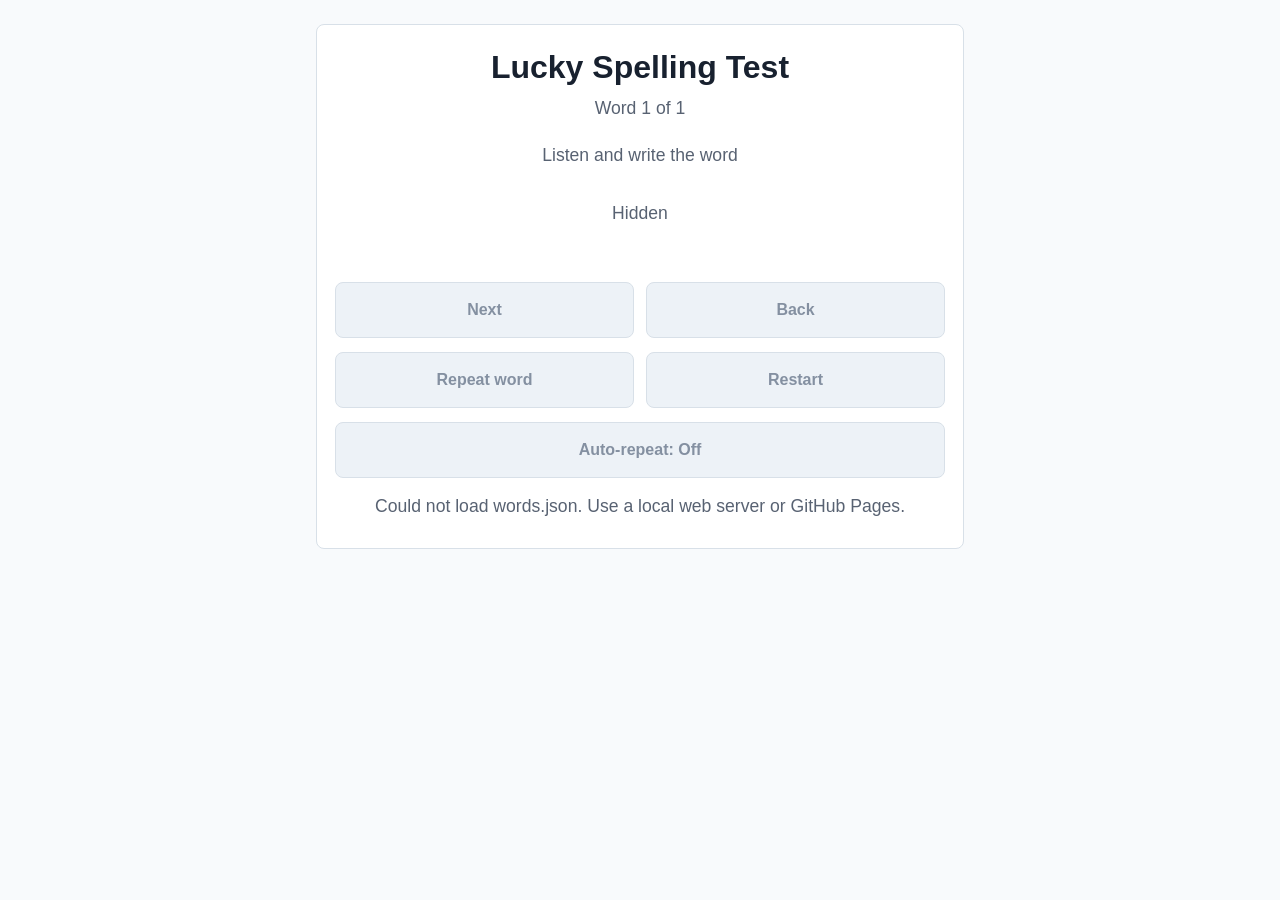
==== templates/index.html @ f451cab5 "Update Lucky spelling test" ====
<!doctype html>
<html lang="en">
  <head>
    <meta charset="utf-8">
    <meta name="viewport" content="width=device-width, initial-scale=1">
    <title>Lucky Spelling Test</title>
    <link rel="stylesheet" href="styles.css">
  </head>
  <body>
    <main class="app" aria-live="polite">
      <section id="test-screen" class="screen">
        <header class="header">
          <h1>Lucky Spelling Test</h1>
          <p id="progress" class="progress">Word 1 of 1</p>
        </header>

        <p class="prompt">Listen and write the word</p>
        <p id="word" class="word hidden-word" aria-live="polite"></p>

        <div class="controls primary-controls">
          <button id="next" type="button">Next</button>
          <button id="back" type="button">Back</button>
        </div>

        <div class="controls">
          <button id="repeat" type="button">Repeat word</button>
          <button id="restart" type="button">Restart</button>
        </div>

        <div class="controls single-control">
          <button id="auto-repeat" type="button" aria-pressed="false">Auto-repeat: Off</button>
        </div>

        <p id="status" class="status"></p>
      </section>

      <section id="finish-screen" class="screen is-hidden">
        <header class="header">
          <h1>Great job!</h1>
          <p class="prompt">Here are all the words:</p>
        </header>
        <ol id="word-list" class="word-list"></ol>
        <div class="controls">
          <button id="finish-restart" type="button">Restart</button>
          <button id="finish-back" type="button">Back</button>
        </div>
      </section>
    </main>

    <script src="app.js"></script>
  </body>
</html>
---- templates/styles.css ----
:root {
  color-scheme: light;
  --bg: #f8fafc;
  --panel: #ffffff;
  --text: #18212f;
  --muted: #586272;
  --accent: #176b87;
  --accent-strong: #0f4d63;
  --line: #d8e0e8;
  --focus: #f2b84b;
}

* {
  box-sizing: border-box;
}

body {
  margin: 0;
  min-height: 100vh;
  font-family: Arial, Helvetica, sans-serif;
  background: var(--bg);
  color: var(--text);
}

.app {
  width: min(100%, 680px);
  margin: 0 auto;
  padding: 24px 16px 40px;
}

.screen {
  background: var(--panel);
  border: 1px solid var(--line);
  border-radius: 8px;
  padding: 24px 18px;
}

.is-hidden {
  display: none;
}

.header {
  text-align: center;
}

h1 {
  margin: 0 0 12px;
  font-size: 2rem;
  line-height: 1.15;
}

.progress,
.prompt,
.status {
  margin: 0;
  color: var(--muted);
  font-size: 1.1rem;
}

.prompt {
  margin-top: 26px;
  text-align: center;
}

.word {
  min-height: 76px;
  margin: 18px 0 8px;
  text-align: center;
  font-size: 2.4rem;
  font-weight: 700;
  letter-spacing: 0;
}

.hidden-word {
  color: transparent;
  text-shadow: 0 0 14px rgba(24, 33, 47, 0.35);
}

.hidden-word::before {
  content: "Hidden";
  color: var(--muted);
  text-shadow: none;
  font-size: 1.1rem;
  font-weight: 400;
}

.controls {
  display: grid;
  grid-template-columns: 1fr 1fr;
  gap: 12px;
  margin-top: 14px;
}

.primary-controls {
  margin-top: 22px;
}

.single-control {
  grid-template-columns: 1fr;
}

button {
  min-height: 56px;
  border: 1px solid var(--accent);
  border-radius: 8px;
  background: var(--accent);
  color: #ffffff;
  font: inherit;
  font-size: 1rem;
  font-weight: 700;
  cursor: pointer;
  touch-action: manipulation;
}

button:active {
  background: var(--accent-strong);
}

button:focus-visible {
  outline: 4px solid var(--focus);
  outline-offset: 2px;
}

button:disabled {
  border-color: var(--line);
  background: #edf2f7;
  color: #8490a1;
  cursor: not-allowed;
}

.status {
  min-height: 28px;
  margin-top: 18px;
  text-align: center;
}

.word-list {
  margin: 20px auto 0;
  padding-left: 28px;
  max-width: 360px;
  font-size: 1.25rem;
  line-height: 1.8;
}

@media (max-width: 480px) {
  .app {
    padding: 14px 10px 28px;
  }

  .screen {
    padding: 20px 12px;
  }

  h1 {
    font-size: 1.7rem;
  }

  .word {
    font-size: 2rem;
  }

  .controls {
    grid-template-columns: 1fr;
  }
}
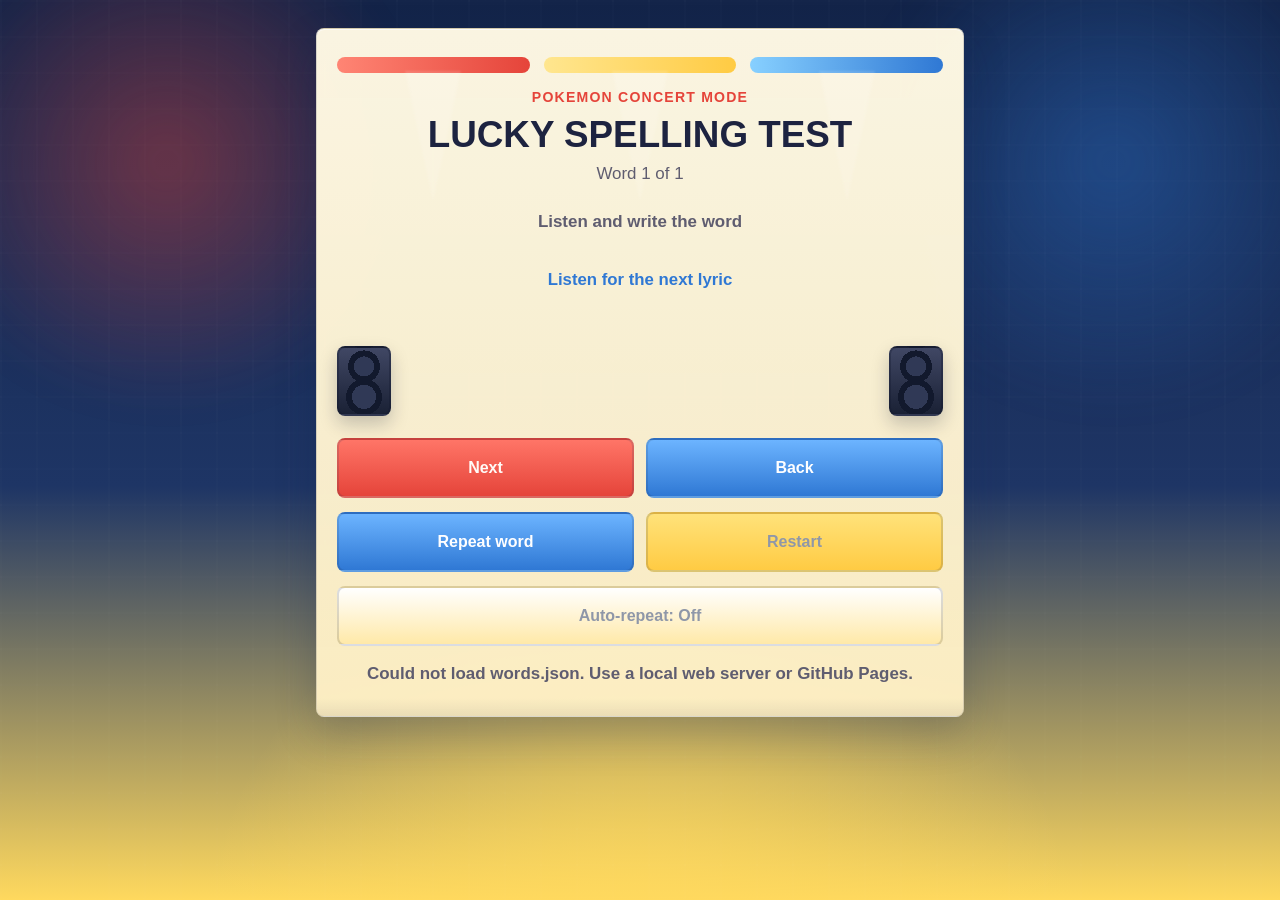
==== commit a8c7fe39: "Update Lucky spelling test" ====
--- a/templates/index.html
+++ b/templates/index.html
@@ -7,15 +7,29 @@
     <link rel="stylesheet" href="styles.css">
   </head>
   <body>
+    <div class="stage-glow stage-glow-left" aria-hidden="true"></div>
+    <div class="stage-glow stage-glow-right" aria-hidden="true"></div>
     <main class="app" aria-live="polite">
       <section id="test-screen" class="screen">
+        <div class="lights" aria-hidden="true">
+          <span class="light light-red"></span>
+          <span class="light light-gold"></span>
+          <span class="light light-blue"></span>
+        </div>
+
         <header class="header">
+          <p class="eyebrow">Pokemon Concert Mode</p>
           <h1>Lucky Spelling Test</h1>
           <p id="progress" class="progress">Word 1 of 1</p>
         </header>
 
         <p class="prompt">Listen and write the word</p>
         <p id="word" class="word hidden-word" aria-live="polite"></p>
+
+        <div class="speaker-row" aria-hidden="true">
+          <span class="speaker speaker-left"></span>
+          <span class="speaker speaker-right"></span>
+        </div>
 
         <div class="controls primary-controls">
           <button id="next" type="button">Next</button>
@@ -35,7 +49,14 @@
       </section>
 
       <section id="finish-screen" class="screen is-hidden">
+        <div class="lights" aria-hidden="true">
+          <span class="light light-red"></span>
+          <span class="light light-gold"></span>
+          <span class="light light-blue"></span>
+        </div>
+
         <header class="header">
+          <p class="eyebrow">Encore</p>
           <h1>Great job!</h1>
           <p class="prompt">Here are all the words:</p>
         </header>
--- a/templates/styles.css
+++ b/templates/styles.css
@@ -1,13 +1,19 @@
 :root {
   color-scheme: light;
-  --bg: #f8fafc;
-  --panel: #ffffff;
-  --text: #18212f;
-  --muted: #586272;
-  --accent: #176b87;
-  --accent-strong: #0f4d63;
-  --line: #d8e0e8;
-  --focus: #f2b84b;
+  --bg-top: #132449;
+  --bg-mid: #1e3565;
+  --bg-bottom: #ffd95e;
+  --panel-top: rgba(255, 249, 229, 0.98);
+  --panel-bottom: rgba(255, 240, 196, 0.96);
+  --text: #1d2340;
+  --muted: #5f5d70;
+  --accent-red: #e5443a;
+  --accent-red-strong: #be2e27;
+  --accent-blue: #2f78d4;
+  --accent-gold: #ffcb43;
+  --line: rgba(31, 43, 77, 0.16);
+  --focus: #0d1b39;
+  --shadow: rgba(20, 35, 70, 0.24);
 }
 
 * {
@@ -17,36 +23,142 @@
 body {
   margin: 0;
   min-height: 100vh;
-  font-family: Arial, Helvetica, sans-serif;
-  background: var(--bg);
+  font-family: "Trebuchet MS", "Arial Rounded MT Bold", "Segoe UI", sans-serif;
+  background:
+    radial-gradient(circle at 50% 110%, rgba(255, 217, 94, 0.95) 0, rgba(255, 217, 94, 0) 38%),
+    linear-gradient(180deg, var(--bg-top) 0%, var(--bg-mid) 54%, var(--bg-bottom) 100%);
   color: var(--text);
+  overflow-x: hidden;
+}
+
+body::before {
+  content: "";
+  position: fixed;
+  inset: 0;
+  background:
+    linear-gradient(90deg, rgba(255, 255, 255, 0.08) 0 2px, transparent 2px 100%),
+    linear-gradient(180deg, rgba(255, 255, 255, 0.06) 0 2px, transparent 2px 100%);
+  background-size: 36px 36px;
+  opacity: 0.18;
+  pointer-events: none;
+}
+
+.stage-glow {
+  position: fixed;
+  top: -8vh;
+  width: 42vw;
+  height: 52vh;
+  border-radius: 50%;
+  filter: blur(24px);
+  opacity: 0.58;
+  pointer-events: none;
+}
+
+.stage-glow-left {
+  left: -8vw;
+  background: radial-gradient(circle, rgba(229, 68, 58, 0.72) 0%, rgba(229, 68, 58, 0) 70%);
+}
+
+.stage-glow-right {
+  right: -8vw;
+  background: radial-gradient(circle, rgba(47, 120, 212, 0.72) 0%, rgba(47, 120, 212, 0) 70%);
 }
 
 .app {
   width: min(100%, 680px);
   margin: 0 auto;
-  padding: 24px 16px 40px;
+  padding: 28px 16px 40px;
+  position: relative;
+  z-index: 1;
 }
 
 .screen {
-  background: var(--panel);
+  position: relative;
+  overflow: hidden;
+  background:
+    linear-gradient(180deg, var(--panel-top) 0%, var(--panel-bottom) 100%);
   border: 1px solid var(--line);
   border-radius: 8px;
-  padding: 24px 18px;
+  padding: 28px 20px 24px;
+  box-shadow:
+    0 18px 40px var(--shadow),
+    inset 0 1px 0 rgba(255, 255, 255, 0.7);
+}
+
+.screen::after {
+  content: "";
+  position: absolute;
+  inset: auto 0 0;
+  height: 18px;
+  background:
+    linear-gradient(180deg, rgba(29, 35, 64, 0) 0%, rgba(29, 35, 64, 0.08) 100%);
 }
 
 .is-hidden {
   display: none;
 }
 
+.lights {
+  display: grid;
+  grid-template-columns: repeat(3, 1fr);
+  gap: 14px;
+  margin-bottom: 16px;
+}
+
+.light {
+  position: relative;
+  display: block;
+  height: 16px;
+  border-radius: 999px;
+}
+
+.light::after {
+  content: "";
+  position: absolute;
+  top: 14px;
+  left: 50%;
+  width: 0;
+  height: 0;
+  transform: translateX(-50%);
+  border-left: 28px solid transparent;
+  border-right: 28px solid transparent;
+  border-top: 130px solid rgba(255, 255, 255, 0.18);
+  filter: blur(1px);
+  opacity: 0.75;
+}
+
+.light-red {
+  background: linear-gradient(90deg, #ff8574 0%, var(--accent-red) 100%);
+}
+
+.light-gold {
+  background: linear-gradient(90deg, #ffe68f 0%, var(--accent-gold) 100%);
+}
+
+.light-blue {
+  background: linear-gradient(90deg, #87d0ff 0%, var(--accent-blue) 100%);
+}
+
 .header {
   text-align: center;
+  position: relative;
+  z-index: 1;
+}
+
+.eyebrow {
+  margin: 0 0 10px;
+  color: var(--accent-red);
+  font-size: 0.88rem;
+  font-weight: 800;
+  text-transform: uppercase;
+  letter-spacing: 1.2px;
 }
 
 h1 {
-  margin: 0 0 12px;
-  font-size: 2rem;
-  line-height: 1.15;
+  margin: 0 0 10px;
+  font-size: 2.3rem;
+  line-height: 1.06;
+  text-transform: uppercase;
 }
 
 .progress,
@@ -54,34 +166,55 @@
 .status {
   margin: 0;
   color: var(--muted);
-  font-size: 1.1rem;
+  font-size: 1.06rem;
 }
 
 .prompt {
-  margin-top: 26px;
+  margin-top: 28px;
   text-align: center;
+  font-weight: 700;
+}
+
+.speaker-row {
+  display: flex;
+  justify-content: space-between;
+  align-items: flex-end;
+  margin: 12px 0 2px;
+}
+
+.speaker {
+  display: inline-block;
+  width: 54px;
+  height: 70px;
+  border-radius: 8px;
+  background:
+    radial-gradient(circle at 50% 28%, #303956 0 10px, #12192d 10px 16px, transparent 16px),
+    radial-gradient(circle at 50% 74%, #303956 0 12px, #12192d 12px 18px, transparent 18px),
+    linear-gradient(180deg, #404764 0%, #1a2135 100%);
+  border: 2px solid rgba(17, 24, 44, 0.32);
+  box-shadow: 0 8px 18px rgba(17, 24, 44, 0.22);
 }
 
 .word {
-  min-height: 76px;
-  margin: 18px 0 8px;
+  min-height: 88px;
+  margin: 14px 0 8px;
   text-align: center;
-  font-size: 2.4rem;
-  font-weight: 700;
+  font-size: 2.7rem;
+  font-weight: 800;
   letter-spacing: 0;
 }
 
 .hidden-word {
   color: transparent;
-  text-shadow: 0 0 14px rgba(24, 33, 47, 0.35);
+  text-shadow: 0 0 16px rgba(29, 35, 64, 0.28);
 }
 
 .hidden-word::before {
-  content: "Hidden";
-  color: var(--muted);
+  content: "Listen for the next lyric";
+  color: var(--accent-blue);
   text-shadow: none;
-  font-size: 1.1rem;
-  font-weight: 400;
+  font-size: 1.05rem;
+  font-weight: 700;
 }
 
 .controls {
@@ -100,20 +233,49 @@
 }
 
 button {
-  min-height: 56px;
-  border: 1px solid var(--accent);
+  min-height: 60px;
+  border: 2px solid rgba(29, 35, 64, 0.08);
   border-radius: 8px;
-  background: var(--accent);
-  color: #ffffff;
+  background:
+    linear-gradient(180deg, #ffffff 0%, #fff0bd 100%);
+  color: var(--text);
   font: inherit;
   font-size: 1rem;
-  font-weight: 700;
+  font-weight: 800;
   cursor: pointer;
   touch-action: manipulation;
+  box-shadow: 0 10px 16px rgba(31, 43, 77, 0.12);
+  transition: transform 120ms ease, box-shadow 120ms ease, background 120ms ease;
+}
+
+#next,
+#finish-restart {
+  background: linear-gradient(180deg, #ff7567 0%, var(--accent-red) 100%);
+  color: #fffaf7;
+}
+
+#back,
+#repeat {
+  background: linear-gradient(180deg, #6cb4ff 0%, var(--accent-blue) 100%);
+  color: #fefeff;
+}
+
+#restart,
+#finish-back {
+  background: linear-gradient(180deg, #ffe27a 0%, var(--accent-gold) 100%);
+}
+
+#auto-repeat {
+  background: linear-gradient(180deg, #ffffff 0%, #ffe9a8 100%);
 }
 
 button:active {
-  background: var(--accent-strong);
+  transform: translateY(1px);
+}
+
+button:hover {
+  transform: translateY(-1px);
+  box-shadow: 0 14px 18px rgba(31, 43, 77, 0.16);
 }
 
 button:focus-visible {
@@ -123,23 +285,26 @@
 
 button:disabled {
   border-color: var(--line);
-  background: #edf2f7;
-  color: #8490a1;
+  background: #f0f1f4;
+  color: #8f97a8;
   cursor: not-allowed;
+  box-shadow: none;
 }
 
 .status {
   min-height: 28px;
   margin-top: 18px;
   text-align: center;
+  font-weight: 700;
 }
 
 .word-list {
   margin: 20px auto 0;
-  padding-left: 28px;
+  padding: 0 0 0 30px;
   max-width: 360px;
   font-size: 1.25rem;
   line-height: 1.8;
+  font-weight: 700;
 }
 
 @media (max-width: 480px) {
@@ -151,12 +316,23 @@
     padding: 20px 12px;
   }
 
+  .light::after {
+    border-left-width: 20px;
+    border-right-width: 20px;
+    border-top-width: 92px;
+  }
+
+  .speaker {
+    width: 44px;
+    height: 58px;
+  }
+
   h1 {
-    font-size: 1.7rem;
+    font-size: 1.9rem;
   }
 
   .word {
-    font-size: 2rem;
+    font-size: 2.15rem;
   }
 
   .controls {
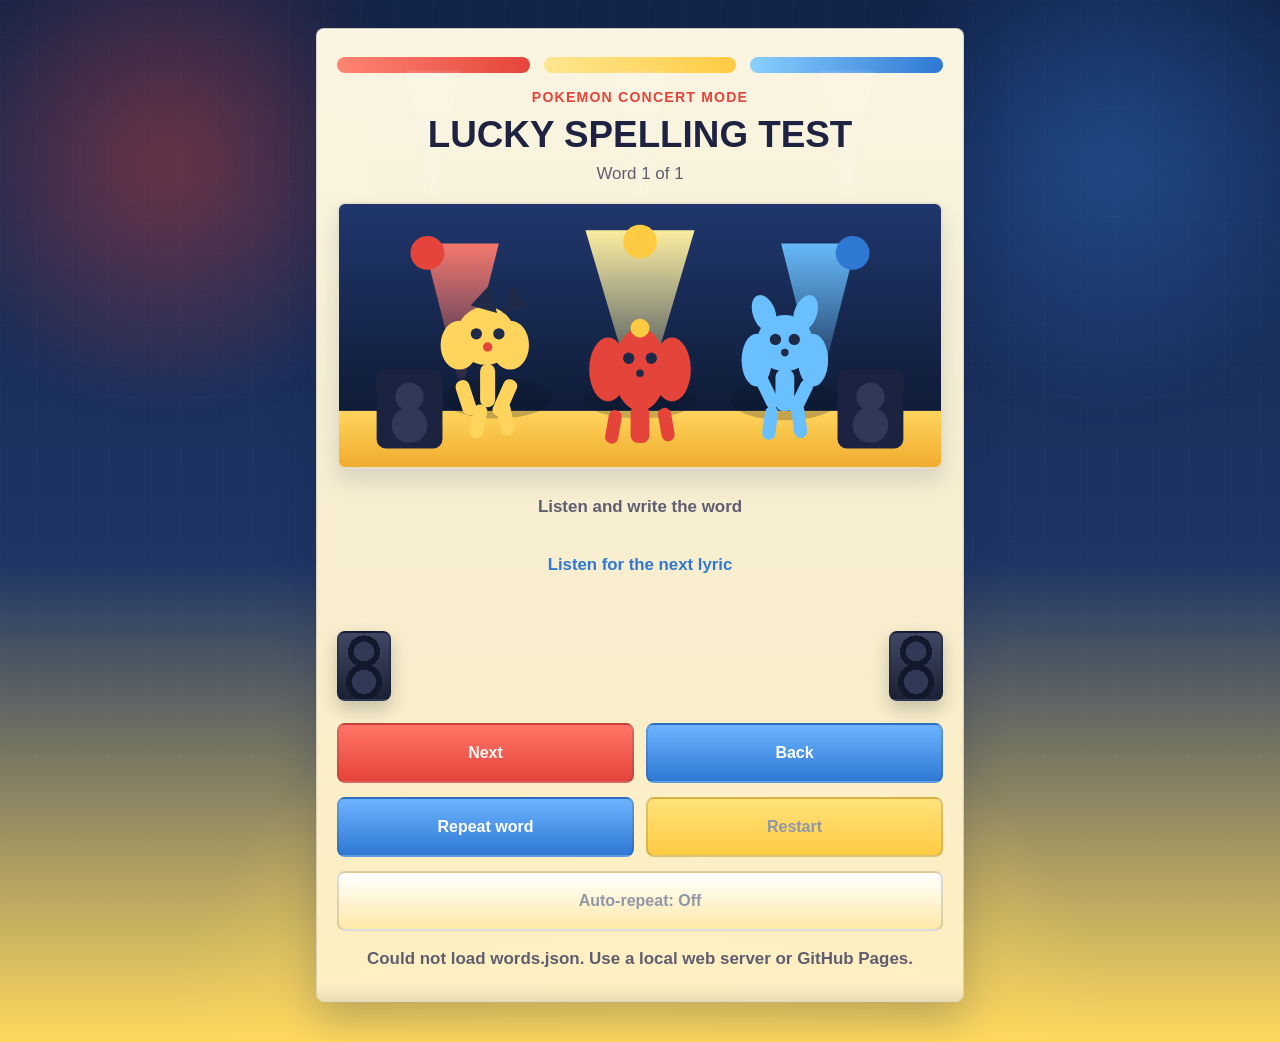
==== commit 7c9e44b8: "Update Lucky spelling test" ====
--- a/templates/index.html
+++ b/templates/index.html
@@ -22,6 +22,99 @@
           <h1>Lucky Spelling Test</h1>
           <p id="progress" class="progress">Word 1 of 1</p>
         </header>
+
+        <figure class="hero-art" aria-hidden="true">
+          <svg viewBox="0 0 640 280" role="img" focusable="false">
+            <defs>
+              <linearGradient id="stageSky" x1="0%" y1="0%" x2="0%" y2="100%">
+                <stop offset="0%" stop-color="#20376d" />
+                <stop offset="100%" stop-color="#0f1c37" />
+              </linearGradient>
+              <linearGradient id="stageFloor" x1="0%" y1="0%" x2="0%" y2="100%">
+                <stop offset="0%" stop-color="#ffd45c" />
+                <stop offset="100%" stop-color="#f0ac2e" />
+              </linearGradient>
+              <linearGradient id="spotRed" x1="0%" y1="0%" x2="0%" y2="100%">
+                <stop offset="0%" stop-color="#ff7b6d" stop-opacity="0.95" />
+                <stop offset="100%" stop-color="#ff7b6d" stop-opacity="0" />
+              </linearGradient>
+              <linearGradient id="spotBlue" x1="0%" y1="0%" x2="0%" y2="100%">
+                <stop offset="0%" stop-color="#6ac0ff" stop-opacity="0.95" />
+                <stop offset="100%" stop-color="#6ac0ff" stop-opacity="0" />
+              </linearGradient>
+              <linearGradient id="spotGold" x1="0%" y1="0%" x2="0%" y2="100%">
+                <stop offset="0%" stop-color="#fff0a0" stop-opacity="0.98" />
+                <stop offset="100%" stop-color="#fff0a0" stop-opacity="0" />
+              </linearGradient>
+            </defs>
+
+            <rect width="640" height="220" fill="url(#stageSky)" />
+            <rect y="220" width="640" height="60" fill="url(#stageFloor)" />
+
+            <polygon points="90,42 170,42 130,200" fill="url(#spotRed)" />
+            <polygon points="262,28 378,28 320,224" fill="url(#spotGold)" />
+            <polygon points="470,42 550,42 510,200" fill="url(#spotBlue)" />
+
+            <circle cx="94" cy="52" r="18" fill="#e5443a" />
+            <circle cx="320" cy="40" r="18" fill="#ffcb43" />
+            <circle cx="546" cy="52" r="18" fill="#2f78d4" />
+
+            <rect x="40" y="176" width="70" height="84" rx="10" fill="#1b2340" />
+            <rect x="530" y="176" width="70" height="84" rx="10" fill="#1b2340" />
+            <circle cx="75" cy="205" r="15" fill="#303956" />
+            <circle cx="75" cy="235" r="19" fill="#303956" />
+            <circle cx="565" cy="205" r="15" fill="#303956" />
+            <circle cx="565" cy="235" r="19" fill="#303956" />
+
+            <g transform="translate(168 114)">
+              <ellipse cx="0" cy="92" rx="58" ry="22" fill="rgba(10,18,36,0.24)" />
+              <circle cx="-12" cy="26" r="31" fill="#ffd45c" />
+              <ellipse cx="-40" cy="36" rx="20" ry="26" fill="#ffd45c" />
+              <ellipse cx="14" cy="36" rx="20" ry="26" fill="#ffd45c" />
+              <polygon points="-28,-6 -8,-28 0,2" fill="#1f2948" />
+              <polygon points="6,2 16,-28 34,-4" fill="#1f2948" />
+              <circle cx="-22" cy="24" r="6" fill="#1f2948" />
+              <circle cx="2" cy="24" r="6" fill="#1f2948" />
+              <circle cx="-10" cy="38" r="5" fill="#e5443a" />
+              <rect x="-18" y="56" width="16" height="46" rx="8" fill="#ffd45c" />
+              <rect x="-46" y="76" width="15" height="38" rx="7" fill="#ffd45c" transform="rotate(-18 -46 76)" />
+              <rect x="10" y="70" width="15" height="42" rx="7" fill="#ffd45c" transform="rotate(24 10 70)" />
+              <rect x="-24" y="98" width="15" height="36" rx="7" fill="#ffd45c" transform="rotate(10 -24 98)" />
+              <rect x="-2" y="98" width="15" height="36" rx="7" fill="#ffd45c" transform="rotate(-12 -2 98)" />
+            </g>
+
+            <g transform="translate(320 120)">
+              <ellipse cx="0" cy="88" rx="60" ry="20" fill="rgba(10,18,36,0.22)" />
+              <ellipse cx="0" cy="56" rx="28" ry="44" fill="#e5443a" />
+              <ellipse cx="-34" cy="56" rx="20" ry="34" fill="#e5443a" />
+              <ellipse cx="34" cy="56" rx="20" ry="34" fill="#e5443a" />
+              <circle cx="-12" cy="44" r="6" fill="#1f2948" />
+              <circle cx="12" cy="44" r="6" fill="#1f2948" />
+              <circle cx="0" cy="60" r="4" fill="#1f2948" />
+              <circle cx="0" cy="12" r="10" fill="#ffcb43" />
+              <rect x="-10" y="94" width="20" height="40" rx="8" fill="#e5443a" />
+              <rect x="-32" y="98" width="14" height="36" rx="7" fill="#e5443a" transform="rotate(10 -32 98)" />
+              <rect x="18" y="98" width="14" height="36" rx="7" fill="#e5443a" transform="rotate(-10 18 98)" />
+            </g>
+
+            <g transform="translate(474 116)">
+              <ellipse cx="0" cy="92" rx="58" ry="22" fill="rgba(10,18,36,0.24)" />
+              <circle cx="0" cy="32" r="30" fill="#6ac0ff" />
+              <ellipse cx="-30" cy="50" rx="16" ry="28" fill="#6ac0ff" />
+              <ellipse cx="30" cy="50" rx="16" ry="28" fill="#6ac0ff" />
+              <ellipse cx="-22" cy="0" rx="12" ry="20" fill="#6ac0ff" transform="rotate(-20 -22 0)" />
+              <ellipse cx="22" cy="0" rx="12" ry="20" fill="#6ac0ff" transform="rotate(20 22 0)" />
+              <circle cx="-10" cy="28" r="6" fill="#1f2948" />
+              <circle cx="10" cy="28" r="6" fill="#1f2948" />
+              <circle cx="0" cy="42" r="4" fill="#1f2948" />
+              <rect x="-10" y="60" width="20" height="44" rx="8" fill="#6ac0ff" />
+              <rect x="-34" y="68" width="14" height="40" rx="7" fill="#6ac0ff" transform="rotate(-26 -34 68)" />
+              <rect x="20" y="68" width="14" height="40" rx="7" fill="#6ac0ff" transform="rotate(26 20 68)" />
+              <rect x="-20" y="98" width="14" height="36" rx="7" fill="#6ac0ff" transform="rotate(8 -20 98)" />
+              <rect x="6" y="98" width="14" height="36" rx="7" fill="#6ac0ff" transform="rotate(-8 6 98)" />
+            </g>
+          </svg>
+        </figure>
 
         <p class="prompt">Listen and write the word</p>
         <p id="word" class="word hidden-word" aria-live="polite"></p>
--- a/templates/styles.css
+++ b/templates/styles.css
@@ -175,6 +175,21 @@
   font-weight: 700;
 }
 
+.hero-art {
+  margin: 18px 0 8px;
+  position: relative;
+  z-index: 1;
+}
+
+.hero-art svg {
+  display: block;
+  width: 100%;
+  height: auto;
+  border-radius: 8px;
+  border: 2px solid rgba(29, 35, 64, 0.08);
+  box-shadow: 0 12px 22px rgba(31, 43, 77, 0.14);
+}
+
 .speaker-row {
   display: flex;
   justify-content: space-between;
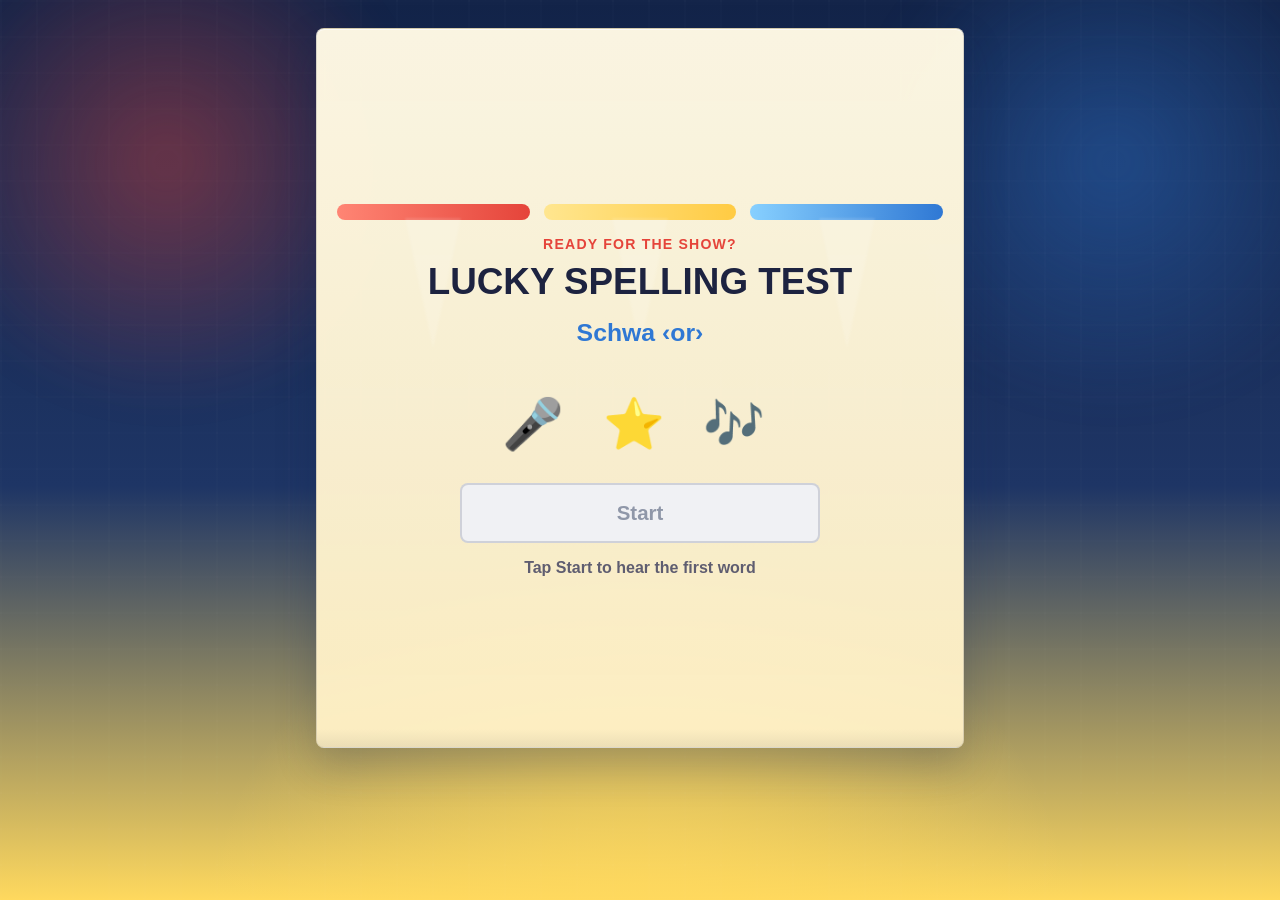
==== commit d1a3e6b2: "Update Lucky spelling test" ====
--- a/templates/index.html
+++ b/templates/index.html
@@ -3,14 +3,32 @@
   <head>
     <meta charset="utf-8">
     <meta name="viewport" content="width=device-width, initial-scale=1">
+    <meta http-equiv="Cache-Control" content="no-store, no-cache, must-revalidate">
+    <meta http-equiv="Pragma" content="no-cache">
     <title>Lucky Spelling Test</title>
-    <link rel="stylesheet" href="styles.css">
+    <link rel="stylesheet" href="styles.css?v=page22-20260718-1">
   </head>
   <body>
     <div class="stage-glow stage-glow-left" aria-hidden="true"></div>
-    <div class="stage-glow stage-glow-right" aria-hidden="true"></div>
-    <main class="app" aria-live="polite">
-      <section id="test-screen" class="screen">
+      <div class="stage-glow stage-glow-right" aria-hidden="true"></div>
+      <main class="app" aria-live="polite">
+      <section id="intro-screen" class="screen intro-screen">
+        <div class="lights" aria-hidden="true">
+          <span class="light light-red"></span>
+          <span class="light light-gold"></span>
+          <span class="light light-blue"></span>
+        </div>
+        <header class="header intro-header">
+          <p class="eyebrow">Ready for the show?</p>
+          <h1 id="intro-title">Lucky Spelling Test</h1>
+          <p id="intro-topic" class="intro-topic">Schwa ‹or›</p>
+        </header>
+        <div class="intro-note" aria-hidden="true">🎤 ⭐ 🎶</div>
+        <button id="start" class="start-button" type="button">Start</button>
+        <p class="start-hint">Tap Start to hear the first word</p>
+      </section>
+
+      <section id="test-screen" class="screen is-hidden">
         <div class="lights" aria-hidden="true">
           <span class="light light-red"></span>
           <span class="light light-gold"></span>
@@ -18,8 +36,7 @@
         </div>
 
         <header class="header">
-          <p class="eyebrow">Pokemon Concert Mode</p>
-          <h1>Lucky Spelling Test</h1>
+          <p class="eyebrow">Listen and spell</p>
           <p id="progress" class="progress">Word 1 of 1</p>
         </header>
 
@@ -131,10 +148,11 @@
 
         <div class="controls">
           <button id="repeat" type="button">Repeat word</button>
-          <button id="restart" type="button">Restart</button>
+          <button id="learn" type="button">Learn this word</button>
         </div>
 
-        <div class="controls single-control">
+        <div class="controls">
+          <button id="restart" type="button">Restart</button>
           <button id="auto-repeat" type="button" aria-pressed="false">Auto-repeat: Off</button>
         </div>
 
@@ -159,8 +177,20 @@
           <button id="finish-back" type="button">Back</button>
         </div>
       </section>
+
+      <dialog id="learn-dialog" class="learn-dialog" aria-labelledby="learn-word">
+        <div class="learn-card">
+          <button id="close-learn" class="close-learn" type="button" aria-label="Close learning card">×</button>
+          <p class="eyebrow">Learn this word</p>
+          <h2 id="learn-word"></h2>
+          <img id="learn-image" class="learn-image" alt="">
+          <p id="learn-definition" class="learn-definition"></p>
+          <button id="play-definition" class="play-definition" type="button">▶ Play definition</button>
+          <a id="image-credit" class="image-credit" href="https://openmoji.org/" target="_blank" rel="noopener"></a>
+        </div>
+      </dialog>
     </main>
 
-    <script src="app.js"></script>
+    <script src="app.js?v=page22-20260718-1"></script>
   </body>
 </html>
--- a/templates/styles.css
+++ b/templates/styles.css
@@ -145,6 +145,50 @@
   z-index: 1;
 }
 
+.intro-screen {
+  min-height: min(720px, calc(100vh - 68px));
+  display: flex;
+  flex-direction: column;
+  justify-content: center;
+  text-align: center;
+}
+
+.intro-screen.is-hidden {
+  display: none;
+}
+
+.intro-header h1 {
+  max-width: 560px;
+  margin-inline: auto;
+}
+
+.intro-topic {
+  margin: 18px 0 0;
+  color: var(--accent-blue);
+  font-size: 1.55rem;
+  font-weight: 900;
+}
+
+.intro-note {
+  margin: 48px 0 30px;
+  font-size: 3.1rem;
+  letter-spacing: 0.25em;
+}
+
+.start-button {
+  width: min(100%, 360px);
+  margin: 0 auto;
+  background: linear-gradient(180deg, #ff7567 0%, var(--accent-red) 100%);
+  color: #fffaf7;
+  font-size: 1.28rem;
+}
+
+.start-hint {
+  margin: 16px 0 0;
+  color: var(--muted);
+  font-weight: 700;
+}
+
 .eyebrow {
   margin: 0 0 10px;
   color: var(--accent-red);
@@ -275,6 +319,12 @@
   color: #fefeff;
 }
 
+#learn,
+.play-definition {
+  background: linear-gradient(180deg, #65d9a1 0%, #269f6c 100%);
+  color: #fff;
+}
+
 #restart,
 #finish-back {
   background: linear-gradient(180deg, #ffe27a 0%, var(--accent-gold) 100%);
@@ -322,6 +372,81 @@
   font-weight: 700;
 }
 
+.learn-dialog {
+  width: min(calc(100% - 24px), 560px);
+  padding: 0;
+  border: 0;
+  border-radius: 12px;
+  color: var(--text);
+  background: transparent;
+  box-shadow: 0 24px 70px rgba(10, 18, 36, 0.4);
+}
+
+.learn-dialog::backdrop {
+  background: rgba(10, 18, 36, 0.72);
+  backdrop-filter: blur(4px);
+}
+
+.learn-card {
+  position: relative;
+  padding: 30px 24px 24px;
+  text-align: center;
+  background: linear-gradient(180deg, #fffdf4 0%, #fff0c4 100%);
+  border: 3px solid var(--accent-gold);
+  border-radius: 12px;
+}
+
+.learn-card h2 {
+  margin: 4px 0 14px;
+  font-size: 2.5rem;
+  text-transform: lowercase;
+}
+
+.learn-image {
+  display: block;
+  width: min(100%, 220px);
+  height: 220px;
+  margin: 0 auto;
+  padding: 12px;
+  object-fit: contain;
+  border-radius: 12px;
+  background: #fff;
+  border: 2px solid var(--line);
+}
+
+.learn-definition {
+  max-width: 440px;
+  margin: 20px auto;
+  font-size: 1.25rem;
+  line-height: 1.45;
+  font-weight: 800;
+}
+
+.play-definition {
+  width: min(100%, 340px);
+}
+
+.close-learn {
+  position: absolute;
+  top: 10px;
+  right: 10px;
+  width: 46px;
+  min-height: 46px;
+  border-radius: 50%;
+  background: #fff;
+  font-size: 1.7rem;
+  line-height: 1;
+  box-shadow: none;
+}
+
+.image-credit {
+  display: block;
+  width: fit-content;
+  margin: 16px auto 0;
+  color: var(--muted);
+  font-size: 0.78rem;
+}
+
 @media (max-width: 480px) {
   .app {
     padding: 14px 10px 28px;
@@ -350,6 +475,19 @@
     font-size: 2.15rem;
   }
 
+  .intro-screen {
+    min-height: calc(100vh - 42px);
+  }
+
+  .intro-note {
+    margin: 34px 0 24px;
+    font-size: 2.4rem;
+  }
+
+  .learn-image {
+    height: 180px;
+  }
+
   .controls {
     grid-template-columns: 1fr;
   }
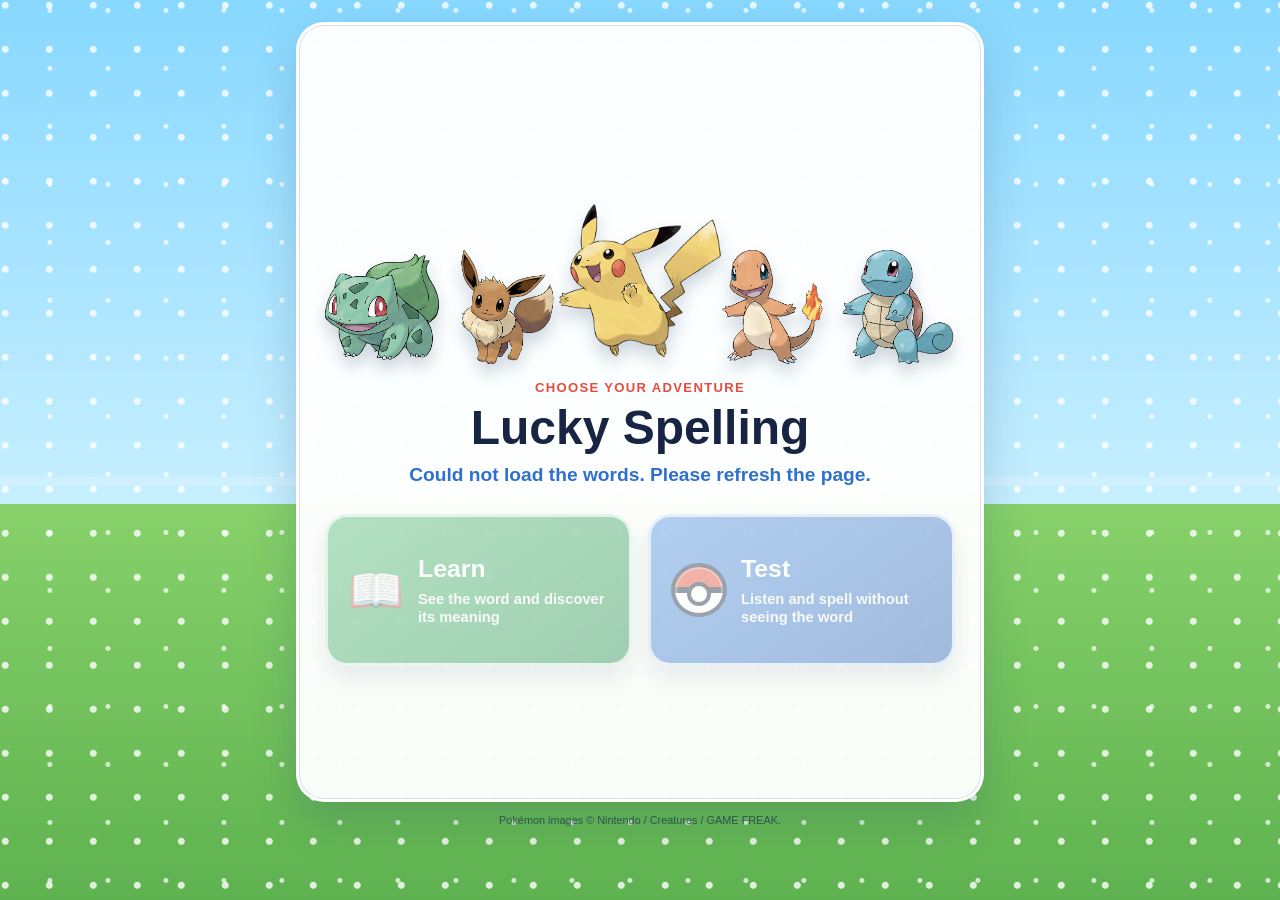
==== commit ddc2d803: "Add Pokemon learn and test modes" ====
--- a/templates/index.html
+++ b/templates/index.html
@@ -6,191 +6,101 @@
     <meta http-equiv="Cache-Control" content="no-store, no-cache, must-revalidate">
     <meta http-equiv="Pragma" content="no-cache">
     <title>Lucky Spelling Test</title>
-    <link rel="stylesheet" href="styles.css?v=page22-20260718-1">
+    <link rel="stylesheet" href="styles.css?v=pokemon-modes-20260718-1">
   </head>
   <body>
-    <div class="stage-glow stage-glow-left" aria-hidden="true"></div>
-      <div class="stage-glow stage-glow-right" aria-hidden="true"></div>
-      <main class="app" aria-live="polite">
+    <main class="app" aria-live="polite">
       <section id="intro-screen" class="screen intro-screen">
-        <div class="lights" aria-hidden="true">
-          <span class="light light-red"></span>
-          <span class="light light-gold"></span>
-          <span class="light light-blue"></span>
+        <div class="pokemon-lineup" aria-label="Pikachu, Eevee, Bulbasaur, Charmander, and Squirtle">
+          <img src="pokemon/bulbasaur.png?v=pokemon-modes-20260718-1" alt="Bulbasaur">
+          <img src="pokemon/eevee.png?v=pokemon-modes-20260718-1" alt="Eevee">
+          <img class="lineup-star" src="pokemon/pikachu.png?v=pokemon-modes-20260718-1" alt="Pikachu">
+          <img src="pokemon/charmander.png?v=pokemon-modes-20260718-1" alt="Charmander">
+          <img src="pokemon/squirtle.png?v=pokemon-modes-20260718-1" alt="Squirtle">
         </div>
-        <header class="header intro-header">
-          <p class="eyebrow">Ready for the show?</p>
-          <h1 id="intro-title">Lucky Spelling Test</h1>
-          <p id="intro-topic" class="intro-topic">Schwa ‹or›</p>
+
+        <header class="intro-header">
+          <p class="eyebrow">Choose your adventure</p>
+          <h1 id="intro-title">Lucky Spelling</h1>
+          <p id="intro-topic" class="intro-topic">Listen, learn, and spell</p>
         </header>
-        <div class="intro-note" aria-hidden="true">🎤 ⭐ 🎶</div>
-        <button id="start" class="start-button" type="button">Start</button>
-        <p class="start-hint">Tap Start to hear the first word</p>
+
+        <div class="mode-grid" aria-label="Choose a mode">
+          <button id="choose-learn" class="mode-card mode-learn" type="button">
+            <span class="mode-icon" aria-hidden="true">📖</span>
+            <span class="mode-copy">
+              <strong>Learn</strong>
+              <small>See the word and discover its meaning</small>
+            </span>
+          </button>
+          <button id="choose-test" class="mode-card mode-test" type="button">
+            <span class="mode-icon pokeball-icon" aria-hidden="true"></span>
+            <span class="mode-copy">
+              <strong>Test</strong>
+              <small>Listen and spell without seeing the word</small>
+            </span>
+          </button>
+        </div>
       </section>
 
-      <section id="test-screen" class="screen is-hidden">
-        <div class="lights" aria-hidden="true">
-          <span class="light light-red"></span>
-          <span class="light light-gold"></span>
-          <span class="light light-blue"></span>
+      <section id="practice-screen" class="screen practice-screen is-hidden">
+        <header class="practice-header">
+          <button id="change-mode" class="quiet-button" type="button">← Modes</button>
+          <p id="progress" class="progress">1 of 1</p>
+        </header>
+
+        <div class="practice-title">
+          <div>
+            <p id="mode-label" class="eyebrow">Learn mode</p>
+            <h1 id="practice-heading">Learn the word</h1>
+          </div>
+          <img id="buddy-image" class="buddy-image" src="pokemon/pikachu.png?v=pokemon-modes-20260718-1" alt="Pikachu">
         </div>
 
-        <header class="header">
-          <p class="eyebrow">Listen and spell</p>
-          <p id="progress" class="progress">Word 1 of 1</p>
-        </header>
-
-        <figure class="hero-art" aria-hidden="true">
-          <svg viewBox="0 0 640 280" role="img" focusable="false">
-            <defs>
-              <linearGradient id="stageSky" x1="0%" y1="0%" x2="0%" y2="100%">
-                <stop offset="0%" stop-color="#20376d" />
-                <stop offset="100%" stop-color="#0f1c37" />
-              </linearGradient>
-              <linearGradient id="stageFloor" x1="0%" y1="0%" x2="0%" y2="100%">
-                <stop offset="0%" stop-color="#ffd45c" />
-                <stop offset="100%" stop-color="#f0ac2e" />
-              </linearGradient>
-              <linearGradient id="spotRed" x1="0%" y1="0%" x2="0%" y2="100%">
-                <stop offset="0%" stop-color="#ff7b6d" stop-opacity="0.95" />
-                <stop offset="100%" stop-color="#ff7b6d" stop-opacity="0" />
-              </linearGradient>
-              <linearGradient id="spotBlue" x1="0%" y1="0%" x2="0%" y2="100%">
-                <stop offset="0%" stop-color="#6ac0ff" stop-opacity="0.95" />
-                <stop offset="100%" stop-color="#6ac0ff" stop-opacity="0" />
-              </linearGradient>
-              <linearGradient id="spotGold" x1="0%" y1="0%" x2="0%" y2="100%">
-                <stop offset="0%" stop-color="#fff0a0" stop-opacity="0.98" />
-                <stop offset="100%" stop-color="#fff0a0" stop-opacity="0" />
-              </linearGradient>
-            </defs>
-
-            <rect width="640" height="220" fill="url(#stageSky)" />
-            <rect y="220" width="640" height="60" fill="url(#stageFloor)" />
-
-            <polygon points="90,42 170,42 130,200" fill="url(#spotRed)" />
-            <polygon points="262,28 378,28 320,224" fill="url(#spotGold)" />
-            <polygon points="470,42 550,42 510,200" fill="url(#spotBlue)" />
-
-            <circle cx="94" cy="52" r="18" fill="#e5443a" />
-            <circle cx="320" cy="40" r="18" fill="#ffcb43" />
-            <circle cx="546" cy="52" r="18" fill="#2f78d4" />
-
-            <rect x="40" y="176" width="70" height="84" rx="10" fill="#1b2340" />
-            <rect x="530" y="176" width="70" height="84" rx="10" fill="#1b2340" />
-            <circle cx="75" cy="205" r="15" fill="#303956" />
-            <circle cx="75" cy="235" r="19" fill="#303956" />
-            <circle cx="565" cy="205" r="15" fill="#303956" />
-            <circle cx="565" cy="235" r="19" fill="#303956" />
-
-            <g transform="translate(168 114)">
-              <ellipse cx="0" cy="92" rx="58" ry="22" fill="rgba(10,18,36,0.24)" />
-              <circle cx="-12" cy="26" r="31" fill="#ffd45c" />
-              <ellipse cx="-40" cy="36" rx="20" ry="26" fill="#ffd45c" />
-              <ellipse cx="14" cy="36" rx="20" ry="26" fill="#ffd45c" />
-              <polygon points="-28,-6 -8,-28 0,2" fill="#1f2948" />
-              <polygon points="6,2 16,-28 34,-4" fill="#1f2948" />
-              <circle cx="-22" cy="24" r="6" fill="#1f2948" />
-              <circle cx="2" cy="24" r="6" fill="#1f2948" />
-              <circle cx="-10" cy="38" r="5" fill="#e5443a" />
-              <rect x="-18" y="56" width="16" height="46" rx="8" fill="#ffd45c" />
-              <rect x="-46" y="76" width="15" height="38" rx="7" fill="#ffd45c" transform="rotate(-18 -46 76)" />
-              <rect x="10" y="70" width="15" height="42" rx="7" fill="#ffd45c" transform="rotate(24 10 70)" />
-              <rect x="-24" y="98" width="15" height="36" rx="7" fill="#ffd45c" transform="rotate(10 -24 98)" />
-              <rect x="-2" y="98" width="15" height="36" rx="7" fill="#ffd45c" transform="rotate(-12 -2 98)" />
-            </g>
-
-            <g transform="translate(320 120)">
-              <ellipse cx="0" cy="88" rx="60" ry="20" fill="rgba(10,18,36,0.22)" />
-              <ellipse cx="0" cy="56" rx="28" ry="44" fill="#e5443a" />
-              <ellipse cx="-34" cy="56" rx="20" ry="34" fill="#e5443a" />
-              <ellipse cx="34" cy="56" rx="20" ry="34" fill="#e5443a" />
-              <circle cx="-12" cy="44" r="6" fill="#1f2948" />
-              <circle cx="12" cy="44" r="6" fill="#1f2948" />
-              <circle cx="0" cy="60" r="4" fill="#1f2948" />
-              <circle cx="0" cy="12" r="10" fill="#ffcb43" />
-              <rect x="-10" y="94" width="20" height="40" rx="8" fill="#e5443a" />
-              <rect x="-32" y="98" width="14" height="36" rx="7" fill="#e5443a" transform="rotate(10 -32 98)" />
-              <rect x="18" y="98" width="14" height="36" rx="7" fill="#e5443a" transform="rotate(-10 18 98)" />
-            </g>
-
-            <g transform="translate(474 116)">
-              <ellipse cx="0" cy="92" rx="58" ry="22" fill="rgba(10,18,36,0.24)" />
-              <circle cx="0" cy="32" r="30" fill="#6ac0ff" />
-              <ellipse cx="-30" cy="50" rx="16" ry="28" fill="#6ac0ff" />
-              <ellipse cx="30" cy="50" rx="16" ry="28" fill="#6ac0ff" />
-              <ellipse cx="-22" cy="0" rx="12" ry="20" fill="#6ac0ff" transform="rotate(-20 -22 0)" />
-              <ellipse cx="22" cy="0" rx="12" ry="20" fill="#6ac0ff" transform="rotate(20 22 0)" />
-              <circle cx="-10" cy="28" r="6" fill="#1f2948" />
-              <circle cx="10" cy="28" r="6" fill="#1f2948" />
-              <circle cx="0" cy="42" r="4" fill="#1f2948" />
-              <rect x="-10" y="60" width="20" height="44" rx="8" fill="#6ac0ff" />
-              <rect x="-34" y="68" width="14" height="40" rx="7" fill="#6ac0ff" transform="rotate(-26 -34 68)" />
-              <rect x="20" y="68" width="14" height="40" rx="7" fill="#6ac0ff" transform="rotate(26 20 68)" />
-              <rect x="-20" y="98" width="14" height="36" rx="7" fill="#6ac0ff" transform="rotate(8 -20 98)" />
-              <rect x="6" y="98" width="14" height="36" rx="7" fill="#6ac0ff" transform="rotate(-8 6 98)" />
-            </g>
-          </svg>
-        </figure>
-
-        <p class="prompt">Listen and write the word</p>
-        <p id="word" class="word hidden-word" aria-live="polite"></p>
-
-        <div class="speaker-row" aria-hidden="true">
-          <span class="speaker speaker-left"></span>
-          <span class="speaker speaker-right"></span>
+        <div class="word-card">
+          <p id="prompt" class="prompt">Look, listen, and say it</p>
+          <p id="word" class="word"></p>
+          <button id="repeat" class="listen-button" type="button">
+            <span aria-hidden="true">🔊</span>
+            <span>Hear the word</span>
+          </button>
         </div>
 
-        <div class="controls primary-controls">
-          <button id="next" type="button">Next</button>
-          <button id="back" type="button">Back</button>
+        <button id="meaning" class="meaning-button" type="button">What does it mean?</button>
+
+        <div class="navigation" aria-label="Word navigation">
+          <button id="back" class="back-button" type="button">Back</button>
+          <button id="next" class="next-button" type="button">Next</button>
         </div>
-
-        <div class="controls">
-          <button id="repeat" type="button">Repeat word</button>
-          <button id="learn" type="button">Learn this word</button>
-        </div>
-
-        <div class="controls">
-          <button id="restart" type="button">Restart</button>
-          <button id="auto-repeat" type="button" aria-pressed="false">Auto-repeat: Off</button>
-        </div>
-
-        <p id="status" class="status"></p>
+        <p id="status" class="status" role="status"></p>
       </section>
 
-      <section id="finish-screen" class="screen is-hidden">
-        <div class="lights" aria-hidden="true">
-          <span class="light light-red"></span>
-          <span class="light light-gold"></span>
-          <span class="light light-blue"></span>
-        </div>
-
-        <header class="header">
-          <p class="eyebrow">Encore</p>
-          <h1>Great job!</h1>
-          <p class="prompt">Here are all the words:</p>
-        </header>
+      <section id="finish-screen" class="screen finish-screen is-hidden">
+        <img class="finish-pokemon" src="pokemon/jigglypuff.png?v=pokemon-modes-20260718-1" alt="Jigglypuff">
+        <p class="eyebrow">Adventure complete</p>
+        <h1>Great job, Lucky!</h1>
+        <p id="finish-message" class="finish-message">You finished all the words.</p>
         <ol id="word-list" class="word-list"></ol>
-        <div class="controls">
-          <button id="finish-restart" type="button">Restart</button>
-          <button id="finish-back" type="button">Back</button>
+        <div class="finish-actions">
+          <button id="finish-restart" class="next-button" type="button">Do it again</button>
+          <button id="finish-modes" class="quiet-button finish-modes" type="button">Choose another mode</button>
         </div>
       </section>
 
       <dialog id="learn-dialog" class="learn-dialog" aria-labelledby="learn-word">
         <div class="learn-card">
-          <button id="close-learn" class="close-learn" type="button" aria-label="Close learning card">×</button>
-          <p class="eyebrow">Learn this word</p>
+          <button id="close-learn" class="close-learn" type="button" aria-label="Close meaning card">×</button>
+          <p class="eyebrow">Word meaning</p>
           <h2 id="learn-word"></h2>
           <img id="learn-image" class="learn-image" alt="">
           <p id="learn-definition" class="learn-definition"></p>
-          <button id="play-definition" class="play-definition" type="button">▶ Play definition</button>
+          <button id="play-definition" class="play-definition" type="button">🔊 Hear the meaning</button>
           <a id="image-credit" class="image-credit" href="https://openmoji.org/" target="_blank" rel="noopener"></a>
         </div>
       </dialog>
     </main>
 
-    <script src="app.js?v=page22-20260718-1"></script>
+    <footer class="legal-note">Pokémon images © Nintendo / Creatures / GAME FREAK.</footer>
+    <script src="app.js?v=pokemon-modes-20260718-1"></script>
   </body>
 </html>
--- a/templates/styles.css
+++ b/templates/styles.css
@@ -1,19 +1,15 @@
 :root {
   color-scheme: light;
-  --bg-top: #132449;
-  --bg-mid: #1e3565;
-  --bg-bottom: #ffd95e;
-  --panel-top: rgba(255, 249, 229, 0.98);
-  --panel-bottom: rgba(255, 240, 196, 0.96);
-  --text: #1d2340;
-  --muted: #5f5d70;
-  --accent-red: #e5443a;
-  --accent-red-strong: #be2e27;
-  --accent-blue: #2f78d4;
-  --accent-gold: #ffcb43;
-  --line: rgba(31, 43, 77, 0.16);
-  --focus: #0d1b39;
-  --shadow: rgba(20, 35, 70, 0.24);
+  --ink: #172443;
+  --muted: #5e6980;
+  --blue: #2f6fce;
+  --blue-dark: #2255a4;
+  --red: #e74b3c;
+  --red-dark: #bd332a;
+  --yellow: #ffd74a;
+  --green: #43aa68;
+  --line: rgba(23, 36, 67, 0.14);
+  --shadow: rgba(26, 58, 106, 0.2);
 }
 
 * {
@@ -23,407 +19,439 @@
 body {
   margin: 0;
   min-height: 100vh;
+  color: var(--ink);
   font-family: "Trebuchet MS", "Arial Rounded MT Bold", "Segoe UI", sans-serif;
   background:
-    radial-gradient(circle at 50% 110%, rgba(255, 217, 94, 0.95) 0, rgba(255, 217, 94, 0) 38%),
-    linear-gradient(180deg, var(--bg-top) 0%, var(--bg-mid) 54%, var(--bg-bottom) 100%);
-  color: var(--text);
+    radial-gradient(circle at 12% 12%, rgba(255, 255, 255, 0.8) 0 3px, transparent 4px),
+    radial-gradient(circle at 86% 18%, rgba(255, 255, 255, 0.7) 0 2px, transparent 3px),
+    linear-gradient(180deg, #88d8ff 0%, #c7efff 56%, #87d16a 56%, #5eb24f 100%);
+  background-size: 44px 44px, 58px 58px, auto;
   overflow-x: hidden;
 }
 
-body::before {
+body::after {
   content: "";
   position: fixed;
   inset: 0;
-  background:
-    linear-gradient(90deg, rgba(255, 255, 255, 0.08) 0 2px, transparent 2px 100%),
-    linear-gradient(180deg, rgba(255, 255, 255, 0.06) 0 2px, transparent 2px 100%);
-  background-size: 36px 36px;
-  opacity: 0.18;
   pointer-events: none;
-}
-
-.stage-glow {
-  position: fixed;
-  top: -8vh;
-  width: 42vw;
-  height: 52vh;
-  border-radius: 50%;
-  filter: blur(24px);
-  opacity: 0.58;
-  pointer-events: none;
-}
-
-.stage-glow-left {
-  left: -8vw;
-  background: radial-gradient(circle, rgba(229, 68, 58, 0.72) 0%, rgba(229, 68, 58, 0) 70%);
-}
-
-.stage-glow-right {
-  right: -8vw;
-  background: radial-gradient(circle, rgba(47, 120, 212, 0.72) 0%, rgba(47, 120, 212, 0) 70%);
+  background: linear-gradient(180deg, transparent 0 53%, rgba(255, 255, 255, 0.2) 53% 54%, transparent 54%);
 }
 
 .app {
-  width: min(100%, 680px);
-  margin: 0 auto;
-  padding: 28px 16px 40px;
   position: relative;
   z-index: 1;
+  width: min(100%, 720px);
+  margin: 0 auto;
+  padding: 22px 16px 12px;
 }
 
 .screen {
   position: relative;
   overflow: hidden;
-  background:
-    linear-gradient(180deg, var(--panel-top) 0%, var(--panel-bottom) 100%);
-  border: 1px solid var(--line);
-  border-radius: 8px;
-  padding: 28px 20px 24px;
-  box-shadow:
-    0 18px 40px var(--shadow),
-    inset 0 1px 0 rgba(255, 255, 255, 0.7);
-}
-
-.screen::after {
-  content: "";
-  position: absolute;
-  inset: auto 0 0;
-  height: 18px;
-  background:
-    linear-gradient(180deg, rgba(29, 35, 64, 0) 0%, rgba(29, 35, 64, 0.08) 100%);
+  padding: 26px;
+  border: 3px solid rgba(255, 255, 255, 0.9);
+  border-radius: 28px;
+  background: rgba(255, 255, 255, 0.96);
+  box-shadow: 0 18px 46px var(--shadow), inset 0 0 0 1px var(--line);
 }
 
 .is-hidden {
   display: none;
 }
 
-.lights {
-  display: grid;
-  grid-template-columns: repeat(3, 1fr);
-  gap: 14px;
-  margin-bottom: 16px;
-}
-
-.light {
-  position: relative;
-  display: block;
-  height: 16px;
-  border-radius: 999px;
-}
-
-.light::after {
-  content: "";
-  position: absolute;
-  top: 14px;
-  left: 50%;
-  width: 0;
-  height: 0;
-  transform: translateX(-50%);
-  border-left: 28px solid transparent;
-  border-right: 28px solid transparent;
-  border-top: 130px solid rgba(255, 255, 255, 0.18);
-  filter: blur(1px);
-  opacity: 0.75;
-}
-
-.light-red {
-  background: linear-gradient(90deg, #ff8574 0%, var(--accent-red) 100%);
-}
-
-.light-gold {
-  background: linear-gradient(90deg, #ffe68f 0%, var(--accent-gold) 100%);
-}
-
-.light-blue {
-  background: linear-gradient(90deg, #87d0ff 0%, var(--accent-blue) 100%);
-}
-
-.header {
-  text-align: center;
-  position: relative;
-  z-index: 1;
-}
-
 .intro-screen {
-  min-height: min(720px, calc(100vh - 68px));
+  min-height: min(780px, calc(100vh - 54px));
   display: flex;
   flex-direction: column;
   justify-content: center;
-  text-align: center;
 }
 
 .intro-screen.is-hidden {
   display: none;
 }
 
-.intro-header h1 {
-  max-width: 560px;
-  margin-inline: auto;
+.pokemon-lineup {
+  display: flex;
+  align-items: flex-end;
+  justify-content: center;
+  height: 224px;
+  margin: -12px -16px 10px;
+}
+
+.pokemon-lineup img {
+  width: 19%;
+  max-height: 150px;
+  object-fit: contain;
+  filter: drop-shadow(0 10px 8px rgba(20, 53, 92, 0.2));
+}
+
+.pokemon-lineup .lineup-star {
+  width: 27%;
+  max-height: 220px;
+  margin-inline: -3%;
+  z-index: 1;
+}
+
+.intro-header {
+  text-align: center;
+}
+
+.eyebrow {
+  margin: 0 0 8px;
+  color: var(--red);
+  font-size: 0.82rem;
+  font-weight: 900;
+  letter-spacing: 1.3px;
+  text-transform: uppercase;
+}
+
+h1 {
+  margin: 0;
+  font-size: clamp(2rem, 7vw, 3rem);
+  line-height: 1.04;
 }
 
 .intro-topic {
-  margin: 18px 0 0;
-  color: var(--accent-blue);
+  margin: 12px 0 0;
+  color: var(--blue);
+  font-size: 1.2rem;
+  font-weight: 800;
+}
+
+.mode-grid {
+  display: grid;
+  grid-template-columns: 1fr 1fr;
+  gap: 16px;
+  margin-top: 28px;
+}
+
+button {
+  border: 0;
+  font: inherit;
+  cursor: pointer;
+  touch-action: manipulation;
+  transition: transform 120ms ease, box-shadow 120ms ease;
+}
+
+button:hover {
+  transform: translateY(-2px);
+}
+
+button:active {
+  transform: translateY(1px);
+}
+
+button:focus-visible {
+  outline: 4px solid var(--yellow);
+  outline-offset: 3px;
+}
+
+button:disabled {
+  opacity: 0.42;
+  cursor: default;
+  transform: none;
+}
+
+.mode-card {
+  display: flex;
+  min-height: 152px;
+  align-items: center;
+  gap: 14px;
+  padding: 20px;
+  border: 3px solid rgba(255, 255, 255, 0.75);
+  border-radius: 22px;
+  color: white;
+  text-align: left;
+  box-shadow: 0 12px 20px rgba(24, 57, 103, 0.2);
+}
+
+.mode-learn {
+  background: linear-gradient(145deg, #51bb75, #278e53);
+}
+
+.mode-test {
+  background: linear-gradient(145deg, #4f91e8, #285fb7);
+}
+
+.mode-icon {
+  flex: 0 0 56px;
+  font-size: 2.8rem;
+  text-align: center;
+}
+
+.pokeball-icon {
+  width: 54px;
+  height: 54px;
+  border: 4px solid var(--ink);
+  border-radius: 50%;
+  background: linear-gradient(180deg, var(--red) 0 43%, var(--ink) 43% 57%, #fff 57% 100%);
+  box-shadow: inset 0 0 0 2px rgba(255, 255, 255, 0.35);
+}
+
+.pokeball-icon::after {
+  content: "";
+  display: block;
+  width: 16px;
+  height: 16px;
+  margin: 15px auto 0;
+  border: 4px solid var(--ink);
+  border-radius: 50%;
+  background: white;
+}
+
+.mode-copy {
+  display: flex;
+  flex-direction: column;
+  gap: 7px;
+}
+
+.mode-copy strong {
   font-size: 1.55rem;
+}
+
+.mode-copy small {
+  font-size: 0.92rem;
+  font-weight: 700;
+  line-height: 1.25;
+  opacity: 0.95;
+}
+
+.practice-header {
+  display: flex;
+  align-items: center;
+  justify-content: space-between;
+  gap: 12px;
+}
+
+.quiet-button {
+  min-height: 46px;
+  padding: 9px 14px;
+  border-radius: 14px;
+  background: #eef4fb;
+  color: var(--blue-dark);
   font-weight: 900;
 }
 
-.intro-note {
-  margin: 48px 0 30px;
-  font-size: 3.1rem;
-  letter-spacing: 0.25em;
-}
-
-.start-button {
-  width: min(100%, 360px);
-  margin: 0 auto;
-  background: linear-gradient(180deg, #ff7567 0%, var(--accent-red) 100%);
-  color: #fffaf7;
-  font-size: 1.28rem;
-}
-
-.start-hint {
-  margin: 16px 0 0;
-  color: var(--muted);
-  font-weight: 700;
-}
-
-.eyebrow {
-  margin: 0 0 10px;
-  color: var(--accent-red);
-  font-size: 0.88rem;
-  font-weight: 800;
-  text-transform: uppercase;
-  letter-spacing: 1.2px;
-}
-
-h1 {
-  margin: 0 0 10px;
-  font-size: 2.3rem;
-  line-height: 1.06;
-  text-transform: uppercase;
-}
-
-.progress,
-.prompt,
-.status {
+.progress {
   margin: 0;
   color: var(--muted);
+  font-weight: 900;
+}
+
+.practice-title {
+  display: flex;
+  min-height: 160px;
+  align-items: center;
+  justify-content: space-between;
+  gap: 10px;
+  padding-left: 10px;
+}
+
+.practice-title h1 {
+  font-size: clamp(1.8rem, 6vw, 2.7rem);
+}
+
+.buddy-image {
+  width: 160px;
+  height: 150px;
+  object-fit: contain;
+  filter: drop-shadow(0 9px 7px rgba(20, 53, 92, 0.2));
+}
+
+.word-card {
+  padding: 22px;
+  border: 3px solid #dce8f6;
+  border-radius: 24px;
+  background: linear-gradient(180deg, #f9fcff 0%, #edf6ff 100%);
+  text-align: center;
+}
+
+.prompt {
+  margin: 0;
+  color: var(--muted);
+  font-size: 1rem;
+  font-weight: 800;
+}
+
+.word {
+  min-height: 68px;
+  margin: 12px 0 18px;
+  color: var(--ink);
+  font-size: clamp(2.35rem, 10vw, 4rem);
+  font-weight: 900;
+  line-height: 1.1;
+  overflow-wrap: anywhere;
+}
+
+.word.is-test-word {
+  display: flex;
+  align-items: center;
+  justify-content: center;
+  color: var(--blue);
+  font-size: 1.3rem;
+}
+
+.listen-button,
+.meaning-button,
+.navigation button,
+.finish-actions button,
+.play-definition {
+  min-height: 58px;
+  border-radius: 17px;
   font-size: 1.06rem;
-}
-
-.prompt {
-  margin-top: 28px;
-  text-align: center;
-  font-weight: 700;
-}
-
-.hero-art {
-  margin: 18px 0 8px;
-  position: relative;
-  z-index: 1;
-}
-
-.hero-art svg {
-  display: block;
+  font-weight: 900;
+  box-shadow: 0 8px 14px rgba(24, 57, 103, 0.16);
+}
+
+.listen-button {
+  width: min(100%, 340px);
+  background: linear-gradient(180deg, #ffdf62, #ffc93d);
+  color: var(--ink);
+}
+
+.listen-button span:first-child {
+  margin-right: 8px;
+}
+
+.meaning-button {
   width: 100%;
-  height: auto;
-  border-radius: 8px;
-  border: 2px solid rgba(29, 35, 64, 0.08);
-  box-shadow: 0 12px 22px rgba(31, 43, 77, 0.14);
-}
-
-.speaker-row {
-  display: flex;
-  justify-content: space-between;
-  align-items: flex-end;
-  margin: 12px 0 2px;
-}
-
-.speaker {
-  display: inline-block;
-  width: 54px;
-  height: 70px;
-  border-radius: 8px;
-  background:
-    radial-gradient(circle at 50% 28%, #303956 0 10px, #12192d 10px 16px, transparent 16px),
-    radial-gradient(circle at 50% 74%, #303956 0 12px, #12192d 12px 18px, transparent 18px),
-    linear-gradient(180deg, #404764 0%, #1a2135 100%);
-  border: 2px solid rgba(17, 24, 44, 0.32);
-  box-shadow: 0 8px 18px rgba(17, 24, 44, 0.22);
-}
-
-.word {
-  min-height: 88px;
-  margin: 14px 0 8px;
-  text-align: center;
-  font-size: 2.7rem;
-  font-weight: 800;
-  letter-spacing: 0;
-}
-
-.hidden-word {
-  color: transparent;
-  text-shadow: 0 0 16px rgba(29, 35, 64, 0.28);
-}
-
-.hidden-word::before {
-  content: "Listen for the next lyric";
-  color: var(--accent-blue);
-  text-shadow: none;
-  font-size: 1.05rem;
-  font-weight: 700;
-}
-
-.controls {
+  margin-top: 14px;
+  background: linear-gradient(180deg, #5ac57e, #329b59);
+  color: white;
+}
+
+.meaning-button.is-hidden {
+  display: none;
+}
+
+.navigation {
   display: grid;
   grid-template-columns: 1fr 1fr;
+  gap: 14px;
+  margin-top: 14px;
+}
+
+.back-button {
+  background: #edf1f7;
+  color: var(--ink);
+}
+
+.next-button {
+  background: linear-gradient(180deg, #4f91e8, #2d65bd);
+  color: white;
+}
+
+.status {
+  min-height: 20px;
+  margin: 12px 0 0;
+  color: var(--red-dark);
+  text-align: center;
+  font-weight: 800;
+}
+
+.finish-screen {
+  min-height: min(720px, calc(100vh - 54px));
+  display: flex;
+  flex-direction: column;
+  align-items: center;
+  justify-content: center;
+  text-align: center;
+}
+
+.finish-screen.is-hidden {
+  display: none;
+}
+
+.finish-pokemon {
+  width: min(58%, 280px);
+  max-height: 260px;
+  object-fit: contain;
+  filter: drop-shadow(0 12px 8px rgba(20, 53, 92, 0.18));
+}
+
+.finish-message {
+  margin: 14px 0 0;
+  color: var(--muted);
+  font-weight: 800;
+}
+
+.word-list {
+  width: min(100%, 480px);
+  columns: 2;
+  margin: 22px auto;
+  padding: 18px 18px 18px 46px;
+  border-radius: 18px;
+  background: #f2f7fd;
+  text-align: left;
+  font-size: 1.08rem;
+  font-weight: 800;
+  line-height: 1.65;
+}
+
+.finish-actions {
+  display: grid;
+  width: min(100%, 420px);
   gap: 12px;
-  margin-top: 14px;
-}
-
-.primary-controls {
-  margin-top: 22px;
-}
-
-.single-control {
-  grid-template-columns: 1fr;
-}
-
-button {
-  min-height: 60px;
-  border: 2px solid rgba(29, 35, 64, 0.08);
-  border-radius: 8px;
-  background:
-    linear-gradient(180deg, #ffffff 0%, #fff0bd 100%);
-  color: var(--text);
-  font: inherit;
-  font-size: 1rem;
-  font-weight: 800;
-  cursor: pointer;
-  touch-action: manipulation;
-  box-shadow: 0 10px 16px rgba(31, 43, 77, 0.12);
-  transition: transform 120ms ease, box-shadow 120ms ease, background 120ms ease;
-}
-
-#next,
-#finish-restart {
-  background: linear-gradient(180deg, #ff7567 0%, var(--accent-red) 100%);
-  color: #fffaf7;
-}
-
-#back,
-#repeat {
-  background: linear-gradient(180deg, #6cb4ff 0%, var(--accent-blue) 100%);
-  color: #fefeff;
-}
-
-#learn,
-.play-definition {
-  background: linear-gradient(180deg, #65d9a1 0%, #269f6c 100%);
-  color: #fff;
-}
-
-#restart,
-#finish-back {
-  background: linear-gradient(180deg, #ffe27a 0%, var(--accent-gold) 100%);
-}
-
-#auto-repeat {
-  background: linear-gradient(180deg, #ffffff 0%, #ffe9a8 100%);
-}
-
-button:active {
-  transform: translateY(1px);
-}
-
-button:hover {
-  transform: translateY(-1px);
-  box-shadow: 0 14px 18px rgba(31, 43, 77, 0.16);
-}
-
-button:focus-visible {
-  outline: 4px solid var(--focus);
-  outline-offset: 2px;
-}
-
-button:disabled {
-  border-color: var(--line);
-  background: #f0f1f4;
-  color: #8f97a8;
-  cursor: not-allowed;
-  box-shadow: none;
-}
-
-.status {
-  min-height: 28px;
-  margin-top: 18px;
-  text-align: center;
-  font-weight: 700;
-}
-
-.word-list {
-  margin: 20px auto 0;
-  padding: 0 0 0 30px;
-  max-width: 360px;
-  font-size: 1.25rem;
-  line-height: 1.8;
-  font-weight: 700;
+}
+
+.finish-modes {
+  width: 100%;
 }
 
 .learn-dialog {
   width: min(calc(100% - 24px), 560px);
   padding: 0;
   border: 0;
-  border-radius: 12px;
-  color: var(--text);
+  border-radius: 25px;
+  color: var(--ink);
   background: transparent;
-  box-shadow: 0 24px 70px rgba(10, 18, 36, 0.4);
+  box-shadow: 0 24px 70px rgba(16, 38, 74, 0.4);
 }
 
 .learn-dialog::backdrop {
-  background: rgba(10, 18, 36, 0.72);
+  background: rgba(13, 32, 62, 0.72);
   backdrop-filter: blur(4px);
 }
 
 .learn-card {
   position: relative;
   padding: 30px 24px 24px;
-  text-align: center;
-  background: linear-gradient(180deg, #fffdf4 0%, #fff0c4 100%);
-  border: 3px solid var(--accent-gold);
-  border-radius: 12px;
+  border: 4px solid var(--yellow);
+  border-radius: 25px;
+  background: white;
+  text-align: center;
 }
 
 .learn-card h2 {
-  margin: 4px 0 14px;
-  font-size: 2.5rem;
+  margin: 4px 0 16px;
+  font-size: clamp(2rem, 9vw, 3.2rem);
   text-transform: lowercase;
 }
 
 .learn-image {
   display: block;
   width: min(100%, 220px);
-  height: 220px;
+  height: 200px;
   margin: 0 auto;
-  padding: 12px;
+  padding: 10px;
+  border: 2px solid var(--line);
+  border-radius: 18px;
+  background: #f8fbff;
   object-fit: contain;
-  border-radius: 12px;
-  background: #fff;
-  border: 2px solid var(--line);
 }
 
 .learn-definition {
   max-width: 440px;
-  margin: 20px auto;
-  font-size: 1.25rem;
+  margin: 18px auto;
+  font-size: 1.18rem;
+  font-weight: 800;
   line-height: 1.45;
-  font-weight: 800;
 }
 
 .play-definition {
   width: min(100%, 340px);
+  background: linear-gradient(180deg, #5ac57e, #329b59);
+  color: white;
 }
 
 .close-learn {
@@ -433,62 +461,101 @@
   width: 46px;
   min-height: 46px;
   border-radius: 50%;
-  background: #fff;
+  background: #eef4fb;
+  color: var(--ink);
   font-size: 1.7rem;
-  line-height: 1;
-  box-shadow: none;
+  font-weight: 900;
 }
 
 .image-credit {
   display: block;
   width: fit-content;
-  margin: 16px auto 0;
+  margin: 14px auto 0;
   color: var(--muted);
-  font-size: 0.78rem;
-}
-
-@media (max-width: 480px) {
+  font-size: 0.72rem;
+}
+
+.legal-note {
+  position: relative;
+  z-index: 1;
+  padding: 0 12px 16px;
+  color: rgba(20, 45, 70, 0.68);
+  font-size: 0.68rem;
+  text-align: center;
+}
+
+@media (max-width: 560px) {
   .app {
-    padding: 14px 10px 28px;
+    padding: 10px 8px 8px;
   }
 
   .screen {
-    padding: 20px 12px;
-  }
-
-  .light::after {
-    border-left-width: 20px;
-    border-right-width: 20px;
-    border-top-width: 92px;
-  }
-
-  .speaker {
-    width: 44px;
-    height: 58px;
-  }
-
-  h1 {
-    font-size: 1.9rem;
-  }
-
-  .word {
-    font-size: 2.15rem;
+    padding: 18px 14px;
+    border-radius: 22px;
   }
 
   .intro-screen {
-    min-height: calc(100vh - 42px);
-  }
-
-  .intro-note {
-    margin: 34px 0 24px;
-    font-size: 2.4rem;
-  }
-
-  .learn-image {
-    height: 180px;
-  }
-
-  .controls {
+    min-height: calc(100vh - 38px);
+  }
+
+  .pokemon-lineup {
+    height: 176px;
+    margin-bottom: 6px;
+  }
+
+  .pokemon-lineup img {
+    max-height: 112px;
+  }
+
+  .pokemon-lineup .lineup-star {
+    max-height: 170px;
+  }
+
+  .mode-grid {
     grid-template-columns: 1fr;
-  }
-}
+    gap: 12px;
+    margin-top: 22px;
+  }
+
+  .mode-card {
+    min-height: 106px;
+    padding: 14px 18px;
+  }
+
+  .practice-title {
+    min-height: 128px;
+    padding-left: 4px;
+  }
+
+  .buddy-image {
+    width: 122px;
+    height: 120px;
+  }
+
+  .word-card {
+    padding: 18px 12px;
+  }
+
+  .word-list {
+    columns: 1;
+    max-height: 270px;
+    overflow-y: auto;
+  }
+}
+
+@media (max-width: 360px) {
+  .buddy-image {
+    width: 98px;
+    height: 100px;
+  }
+
+  .practice-title h1 {
+    font-size: 1.65rem;
+  }
+}
+
+@media (prefers-reduced-motion: reduce) {
+  button {
+    transition: none;
+  }
+}
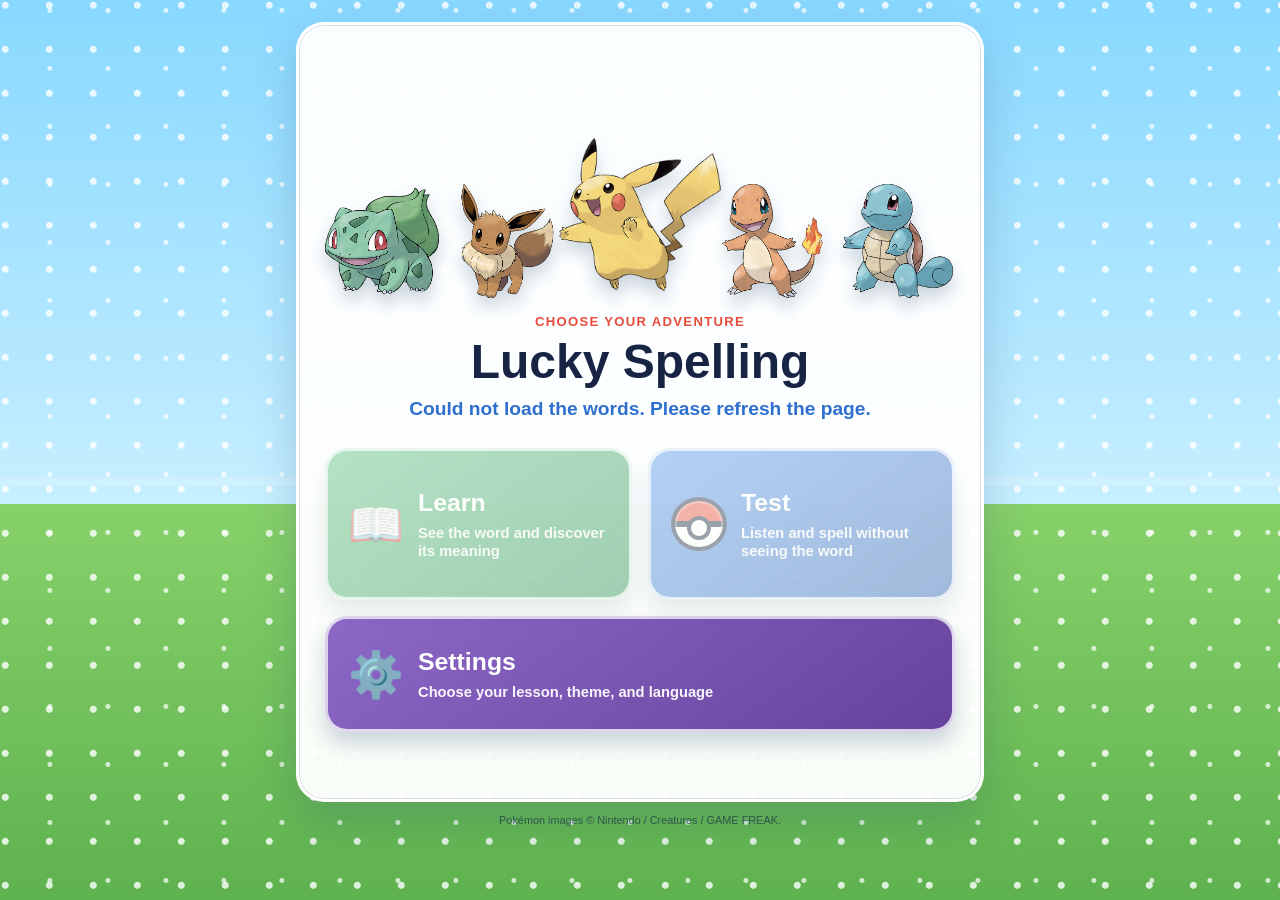
==== commit aaf4b28f: "Add spelling settings and local preview workflow" ====
--- a/templates/index.html
+++ b/templates/index.html
@@ -6,21 +6,22 @@
     <meta http-equiv="Cache-Control" content="no-store, no-cache, must-revalidate">
     <meta http-equiv="Pragma" content="no-cache">
     <title>Lucky Spelling Test</title>
-    <link rel="stylesheet" href="styles.css?v=pokemon-modes-20260718-1">
+    <link rel="stylesheet" href="styles.css?v=settings-20260719-1">
   </head>
   <body>
     <main class="app" aria-live="polite">
       <section id="intro-screen" class="screen intro-screen">
-        <div class="pokemon-lineup" aria-label="Pikachu, Eevee, Bulbasaur, Charmander, and Squirtle">
+        <div id="pokemon-lineup" class="pokemon-lineup" aria-label="Pikachu, Eevee, Bulbasaur, Charmander, and Squirtle">
           <img src="pokemon/bulbasaur.png?v=pokemon-modes-20260718-1" alt="Bulbasaur">
           <img src="pokemon/eevee.png?v=pokemon-modes-20260718-1" alt="Eevee">
           <img class="lineup-star" src="pokemon/pikachu.png?v=pokemon-modes-20260718-1" alt="Pikachu">
           <img src="pokemon/charmander.png?v=pokemon-modes-20260718-1" alt="Charmander">
           <img src="pokemon/squirtle.png?v=pokemon-modes-20260718-1" alt="Squirtle">
         </div>
+        <div id="collection-lineup" class="collection-lineup is-hidden" aria-hidden="true"></div>
 
         <header class="intro-header">
-          <p class="eyebrow">Choose your adventure</p>
+          <p id="intro-eyebrow" class="eyebrow">Choose your adventure</p>
           <h1 id="intro-title">Lucky Spelling</h1>
           <p id="intro-topic" class="intro-topic">Listen, learn, and spell</p>
         </header>
@@ -40,6 +41,40 @@
               <small>Listen and spell without seeing the word</small>
             </span>
           </button>
+          <button id="choose-settings" class="mode-card mode-settings" type="button">
+            <span class="mode-icon" aria-hidden="true">⚙️</span>
+            <span class="mode-copy">
+              <strong>Settings</strong>
+              <small>Choose your lesson, theme, and language</small>
+            </span>
+          </button>
+        </div>
+      </section>
+
+      <section id="settings-screen" class="screen settings-screen is-hidden">
+        <header class="settings-header">
+          <button id="close-settings" class="quiet-button" type="button">← Back</button>
+          <p id="settings-eyebrow" class="eyebrow">Make it yours</p>
+          <h1 id="settings-title">Settings</h1>
+          <p id="settings-description" class="settings-description">Pick how your spelling adventure looks and sounds.</p>
+        </header>
+
+        <div class="settings-groups">
+          <fieldset class="setting-group">
+            <legend id="lesson-legend">Choose lesson</legend>
+            <div id="lesson-options" class="choice-grid" aria-describedby="lesson-note"></div>
+            <p id="lesson-note" class="setting-note">The lesson resets to the current lesson when you open the app again.</p>
+          </fieldset>
+
+          <fieldset class="setting-group">
+            <legend id="theme-legend">Choose theme</legend>
+            <div id="theme-options" class="choice-grid theme-choices"></div>
+          </fieldset>
+
+          <fieldset class="setting-group">
+            <legend id="language-legend">Choose language</legend>
+            <div id="language-options" class="choice-grid language-choices"></div>
+          </fieldset>
         </div>
       </section>
 
@@ -55,6 +90,7 @@
             <h1 id="practice-heading">Learn the word</h1>
           </div>
           <img id="buddy-image" class="buddy-image" src="pokemon/pikachu.png?v=pokemon-modes-20260718-1" alt="Pikachu">
+          <div id="buddy-symbol" class="buddy-symbol is-hidden" aria-hidden="true"></div>
         </div>
 
         <div class="word-card">
@@ -62,7 +98,7 @@
           <p id="word" class="word"></p>
           <button id="repeat" class="listen-button" type="button">
             <span aria-hidden="true">🔊</span>
-            <span>Hear the word</span>
+            <span id="repeat-label">Hear the word</span>
           </button>
         </div>
 
@@ -76,9 +112,10 @@
       </section>
 
       <section id="finish-screen" class="screen finish-screen is-hidden">
-        <img class="finish-pokemon" src="pokemon/jigglypuff.png?v=pokemon-modes-20260718-1" alt="Jigglypuff">
-        <p class="eyebrow">Adventure complete</p>
-        <h1>Great job, Lucky!</h1>
+        <img id="finish-pokemon" class="finish-pokemon" src="pokemon/jigglypuff.png?v=pokemon-modes-20260718-1" alt="Jigglypuff">
+        <div id="finish-symbol" class="finish-symbol is-hidden" aria-hidden="true"></div>
+        <p id="finish-eyebrow" class="eyebrow">Adventure complete</p>
+        <h1 id="finish-heading">Great job, Lucky!</h1>
         <p id="finish-message" class="finish-message">You finished all the words.</p>
         <ol id="word-list" class="word-list"></ol>
         <div class="finish-actions">
@@ -90,7 +127,7 @@
       <dialog id="learn-dialog" class="learn-dialog" aria-labelledby="learn-word">
         <div class="learn-card">
           <button id="close-learn" class="close-learn" type="button" aria-label="Close meaning card">×</button>
-          <p class="eyebrow">Word meaning</p>
+          <p id="meaning-eyebrow" class="eyebrow">Word meaning</p>
           <h2 id="learn-word"></h2>
           <img id="learn-image" class="learn-image" alt="">
           <p id="learn-definition" class="learn-definition"></p>
@@ -100,7 +137,7 @@
       </dialog>
     </main>
 
-    <footer class="legal-note">Pokémon images © Nintendo / Creatures / GAME FREAK.</footer>
-    <script src="app.js?v=pokemon-modes-20260718-1"></script>
+    <footer id="legal-note" class="legal-note">Pokémon images © Nintendo / Creatures / GAME FREAK.</footer>
+    <script src="app.js?v=settings-20260719-1"></script>
   </body>
 </html>
--- a/templates/styles.css
+++ b/templates/styles.css
@@ -37,6 +37,30 @@
   background: linear-gradient(180deg, transparent 0 53%, rgba(255, 255, 255, 0.2) 53% 54%, transparent 54%);
 }
 
+body[data-theme="space"] {
+  background:
+    radial-gradient(circle at 14% 16%, #fff 0 2px, transparent 3px),
+    radial-gradient(circle at 78% 28%, #ffe66d 0 2px, transparent 3px),
+    linear-gradient(155deg, #111b4c 0%, #303582 50%, #7958a8 100%);
+  background-size: 54px 54px, 72px 72px, auto;
+}
+
+body[data-theme="magic"] {
+  background:
+    radial-gradient(circle at 18% 18%, rgba(255, 241, 163, 0.9) 0 3px, transparent 4px),
+    radial-gradient(circle at 82% 22%, rgba(255, 255, 255, 0.75) 0 2px, transparent 3px),
+    linear-gradient(150deg, #503590 0%, #8852a8 52%, #d874a8 100%);
+  background-size: 64px 64px, 48px 48px, auto;
+}
+
+body[data-theme="ocean"] {
+  background:
+    radial-gradient(circle at 18% 18%, rgba(255, 255, 255, 0.65) 0 4px, transparent 5px),
+    radial-gradient(circle at 80% 34%, rgba(182, 246, 255, 0.7) 0 3px, transparent 4px),
+    linear-gradient(180deg, #63d4ef 0%, #1a9fcb 48%, #086ba4 100%);
+  background-size: 72px 72px, 52px 52px, auto;
+}
+
 .app {
   position: relative;
   z-index: 1;
@@ -90,6 +114,45 @@
   max-height: 220px;
   margin-inline: -3%;
   z-index: 1;
+}
+
+.collection-lineup {
+  display: flex;
+  height: 224px;
+  align-items: center;
+  justify-content: center;
+  gap: clamp(5px, 2vw, 14px);
+  margin: -12px -16px 10px;
+}
+
+.collection-lineup span {
+  display: grid;
+  width: clamp(58px, 16vw, 102px);
+  aspect-ratio: 1;
+  place-items: center;
+  border: 3px solid rgba(255, 255, 255, 0.9);
+  border-radius: 50%;
+  background: linear-gradient(145deg, rgba(255, 255, 255, 0.98), rgba(235, 244, 255, 0.88));
+  box-shadow: 0 12px 18px rgba(20, 39, 92, 0.2);
+  font-size: clamp(2rem, 8vw, 4rem);
+  transform: rotate(-5deg);
+}
+
+.collection-lineup span:nth-child(even) {
+  transform: translateY(18px) rotate(5deg);
+}
+
+.collection-lineup span:nth-child(3) {
+  width: clamp(72px, 20vw, 126px);
+  transform: translateY(-8px);
+}
+
+.collection-lineup.is-hidden,
+.buddy-image.is-hidden,
+.buddy-symbol.is-hidden,
+.finish-pokemon.is-hidden,
+.finish-symbol.is-hidden {
+  display: none;
 }
 
 .intro-header {
@@ -173,6 +236,12 @@
   background: linear-gradient(145deg, #4f91e8, #285fb7);
 }
 
+.mode-settings {
+  grid-column: 1 / -1;
+  min-height: 116px;
+  background: linear-gradient(145deg, #8d68c7, #66429d);
+}
+
 .mode-icon {
   flex: 0 0 56px;
   font-size: 2.8rem;
@@ -216,6 +285,98 @@
   opacity: 0.95;
 }
 
+.settings-screen {
+  min-height: min(780px, calc(100vh - 54px));
+}
+
+.settings-header {
+  text-align: center;
+}
+
+.settings-header .quiet-button {
+  display: block;
+  margin-bottom: 22px;
+}
+
+.settings-description {
+  max-width: 520px;
+  margin: 12px auto 0;
+  color: var(--muted);
+  font-size: 1.05rem;
+  font-weight: 700;
+  line-height: 1.45;
+}
+
+.settings-groups {
+  display: grid;
+  gap: 18px;
+  margin-top: 26px;
+}
+
+.setting-group {
+  min-width: 0;
+  margin: 0;
+  padding: 18px;
+  border: 2px solid #dce8f6;
+  border-radius: 20px;
+  background: #f8fbff;
+}
+
+.setting-group legend {
+  padding: 0 8px;
+  color: var(--ink);
+  font-size: 1.1rem;
+  font-weight: 900;
+}
+
+.choice-grid {
+  display: grid;
+  grid-template-columns: repeat(2, minmax(0, 1fr));
+  gap: 10px;
+}
+
+.choice-card {
+  display: flex;
+  min-height: 66px;
+  align-items: center;
+  gap: 10px;
+  padding: 12px 14px;
+  border: 2px solid #d8e3f1;
+  border-radius: 15px;
+  color: var(--ink);
+  background: #fff;
+  text-align: left;
+  font-size: 0.95rem;
+  font-weight: 900;
+  box-shadow: 0 5px 10px rgba(24, 57, 103, 0.08);
+}
+
+.choice-card[aria-pressed="true"] {
+  border-color: var(--blue);
+  background: #eaf3ff;
+  box-shadow: 0 0 0 2px rgba(47, 111, 206, 0.14), 0 6px 12px rgba(24, 57, 103, 0.1);
+}
+
+.choice-card[aria-pressed="true"]::after {
+  content: "✓";
+  margin-left: auto;
+  color: var(--blue);
+  font-size: 1.2rem;
+}
+
+.choice-symbol {
+  flex: 0 0 auto;
+  font-size: 1.65rem;
+}
+
+.setting-note {
+  margin: 10px 2px 0;
+  color: var(--muted);
+  font-size: 0.82rem;
+  font-weight: 700;
+  line-height: 1.4;
+}
+
 .practice-header {
   display: flex;
   align-items: center;
@@ -256,6 +417,18 @@
   height: 150px;
   object-fit: contain;
   filter: drop-shadow(0 9px 7px rgba(20, 53, 92, 0.2));
+}
+
+.buddy-symbol {
+  display: grid;
+  width: 150px;
+  height: 150px;
+  flex: 0 0 150px;
+  place-items: center;
+  border-radius: 50%;
+  background: linear-gradient(145deg, #fff, #eaf3ff);
+  box-shadow: 0 12px 18px rgba(20, 53, 92, 0.16);
+  font-size: 5rem;
 }
 
 .word-card {
@@ -366,6 +539,14 @@
   width: min(58%, 280px);
   max-height: 260px;
   object-fit: contain;
+  filter: drop-shadow(0 12px 8px rgba(20, 53, 92, 0.18));
+}
+
+.finish-symbol {
+  display: grid;
+  min-height: 210px;
+  place-items: center;
+  font-size: clamp(5rem, 18vw, 8rem);
   filter: drop-shadow(0 12px 8px rgba(20, 53, 92, 0.18));
 }
 
@@ -511,6 +692,10 @@
     max-height: 170px;
   }
 
+  .collection-lineup {
+    height: 176px;
+  }
+
   .mode-grid {
     grid-template-columns: 1fr;
     gap: 12px;
@@ -522,6 +707,33 @@
     padding: 14px 18px;
   }
 
+  .mode-settings {
+    grid-column: auto;
+  }
+
+  .choice-grid,
+  .theme-choices {
+    grid-template-columns: 1fr;
+  }
+
+  .language-choices {
+    grid-template-columns: repeat(3, minmax(0, 1fr));
+  }
+
+  .language-choices .choice-card {
+    min-height: 82px;
+    flex-direction: column;
+    justify-content: center;
+    gap: 4px;
+    padding: 8px 4px;
+    text-align: center;
+    font-size: 0.78rem;
+  }
+
+  .language-choices .choice-card[aria-pressed="true"]::after {
+    display: none;
+  }
+
   .practice-title {
     min-height: 128px;
     padding-left: 4px;
@@ -530,6 +742,13 @@
   .buddy-image {
     width: 122px;
     height: 120px;
+  }
+
+  .buddy-symbol {
+    width: 110px;
+    height: 110px;
+    flex-basis: 110px;
+    font-size: 3.9rem;
   }
 
   .word-card {
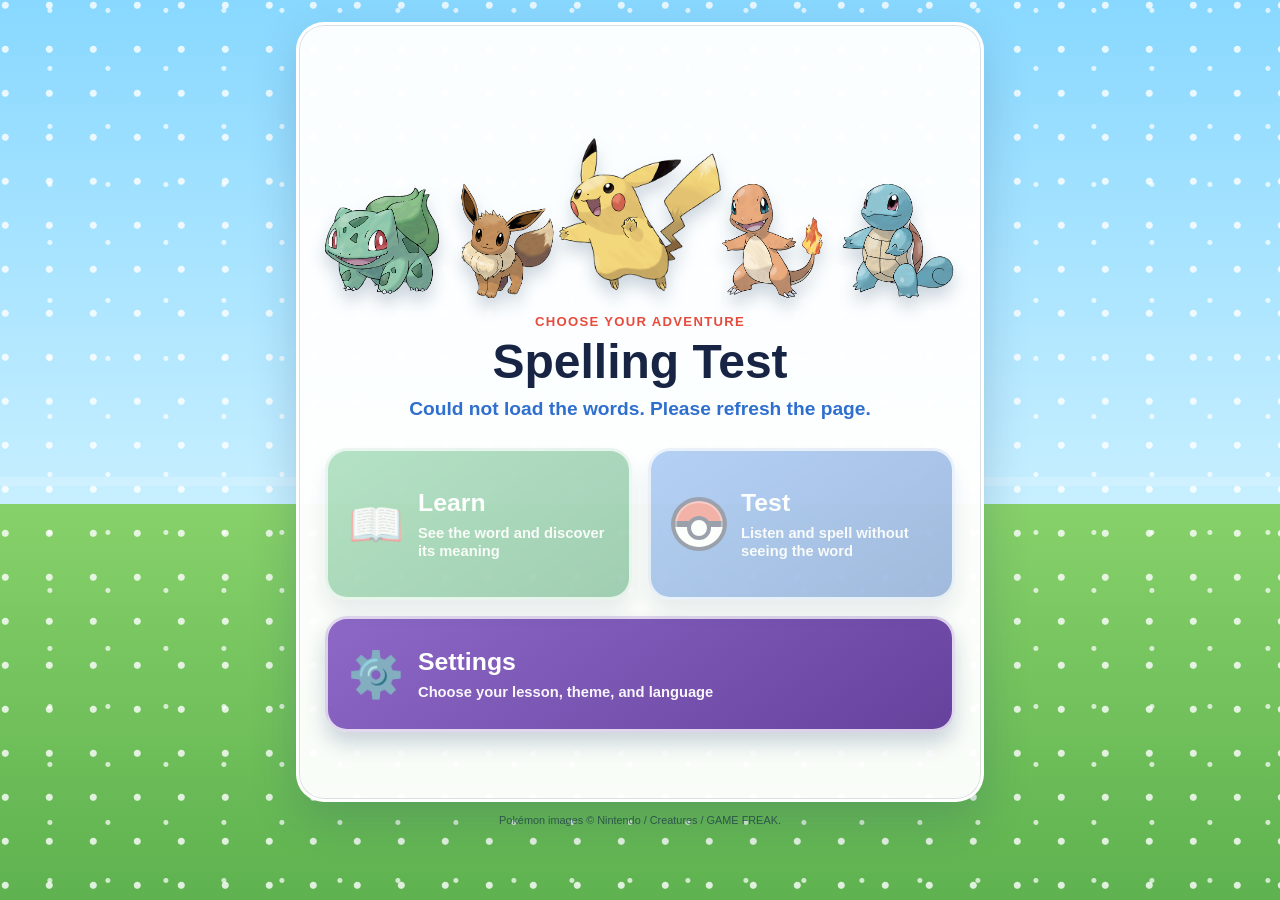
==== commit 5c3661b9: "Remove personal branding from spelling app" ====
--- a/templates/index.html
+++ b/templates/index.html
@@ -5,8 +5,8 @@
     <meta name="viewport" content="width=device-width, initial-scale=1">
     <meta http-equiv="Cache-Control" content="no-store, no-cache, must-revalidate">
     <meta http-equiv="Pragma" content="no-cache">
-    <title>Lucky Spelling Test</title>
-    <link rel="stylesheet" href="styles.css?v=settings-20260719-1">
+    <title>Spelling Test</title>
+    <link rel="stylesheet" href="styles.css?v=sharing-20260719-1">
   </head>
   <body>
     <main class="app" aria-live="polite">
@@ -22,7 +22,7 @@
 
         <header class="intro-header">
           <p id="intro-eyebrow" class="eyebrow">Choose your adventure</p>
-          <h1 id="intro-title">Lucky Spelling</h1>
+          <h1 id="intro-title">Spelling Test</h1>
           <p id="intro-topic" class="intro-topic">Listen, learn, and spell</p>
         </header>
 
@@ -115,7 +115,7 @@
         <img id="finish-pokemon" class="finish-pokemon" src="pokemon/jigglypuff.png?v=pokemon-modes-20260718-1" alt="Jigglypuff">
         <div id="finish-symbol" class="finish-symbol is-hidden" aria-hidden="true"></div>
         <p id="finish-eyebrow" class="eyebrow">Adventure complete</p>
-        <h1 id="finish-heading">Great job, Lucky!</h1>
+        <h1 id="finish-heading">Great job!</h1>
         <p id="finish-message" class="finish-message">You finished all the words.</p>
         <ol id="word-list" class="word-list"></ol>
         <div class="finish-actions">
@@ -138,6 +138,6 @@
     </main>
 
     <footer id="legal-note" class="legal-note">Pokémon images © Nintendo / Creatures / GAME FREAK.</footer>
-    <script src="app.js?v=settings-20260719-1"></script>
+    <script src="app.js?v=sharing-20260719-1"></script>
   </body>
 </html>
--- a/templates/styles.css
+++ b/templates/styles.css
@@ -147,6 +147,7 @@
   transform: translateY(-8px);
 }
 
+.pokemon-lineup.is-hidden,
 .collection-lineup.is-hidden,
 .buddy-image.is-hidden,
 .buddy-symbol.is-hidden,
